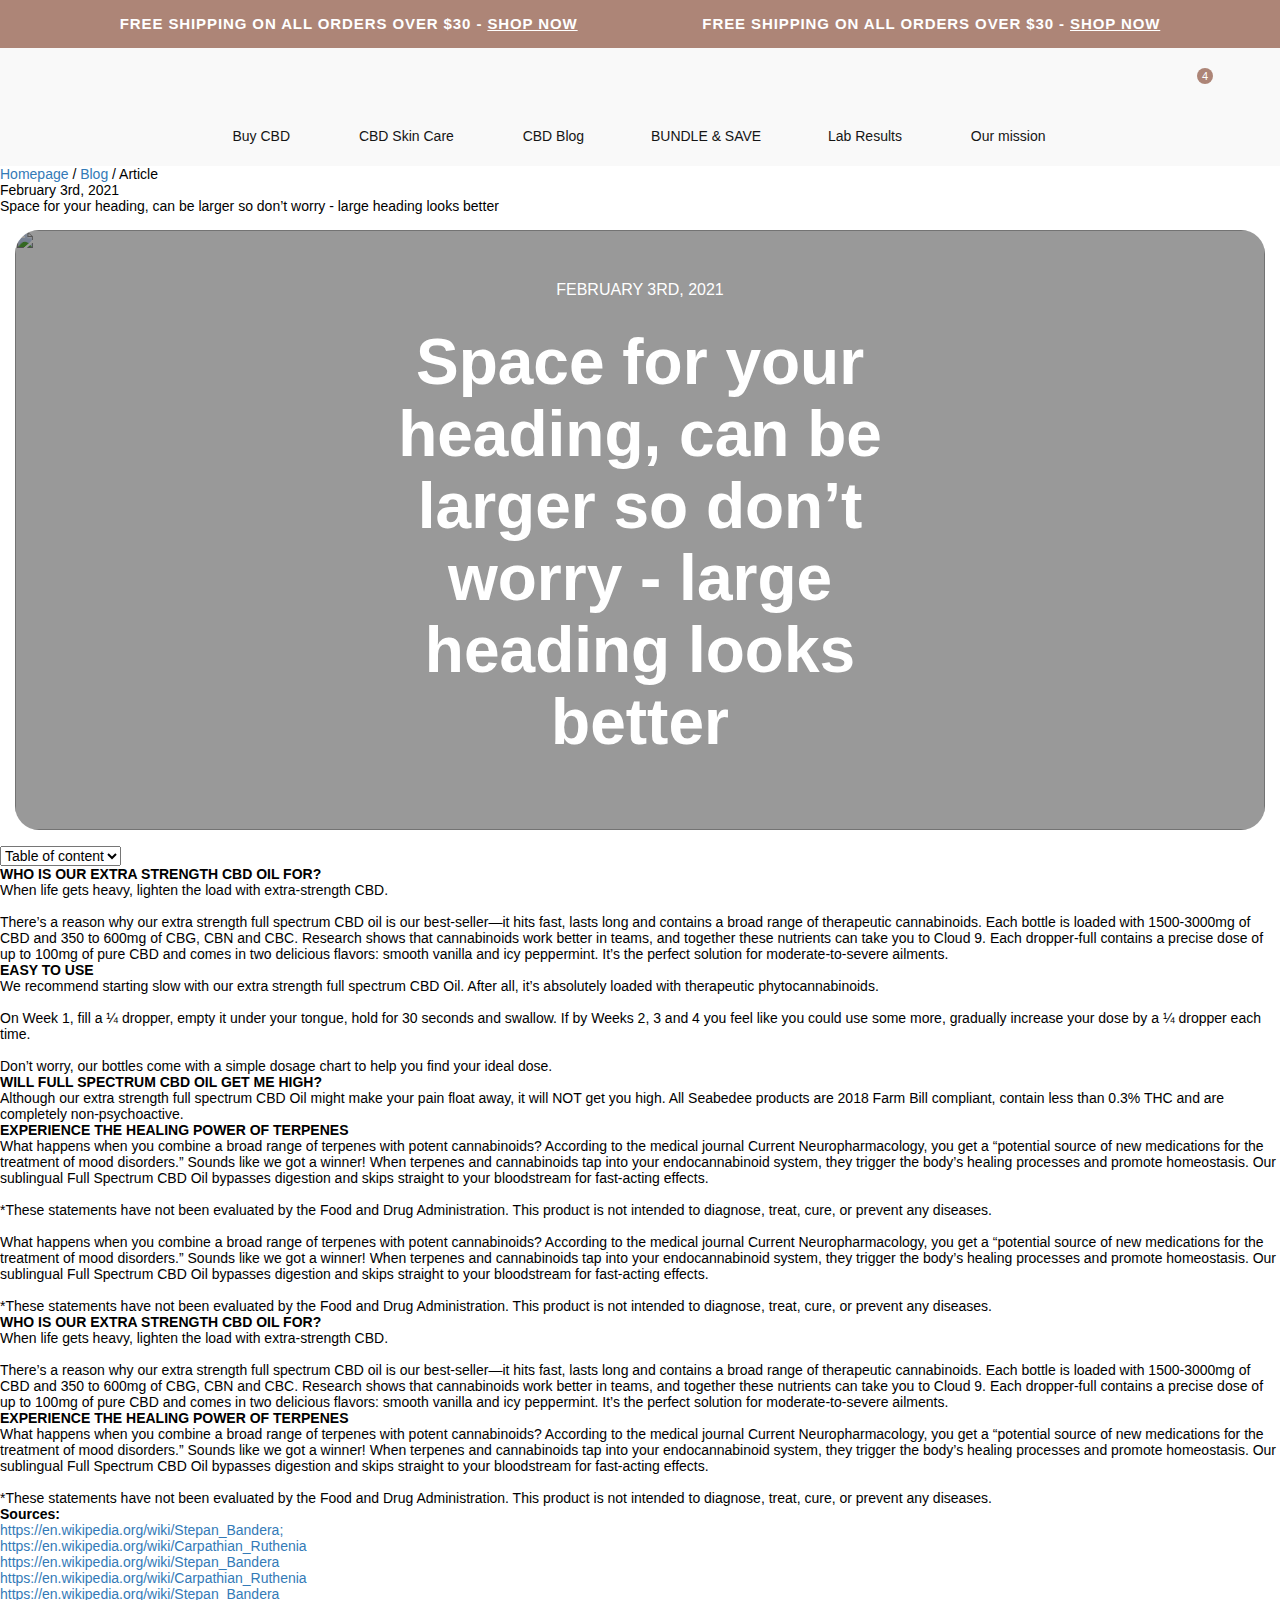
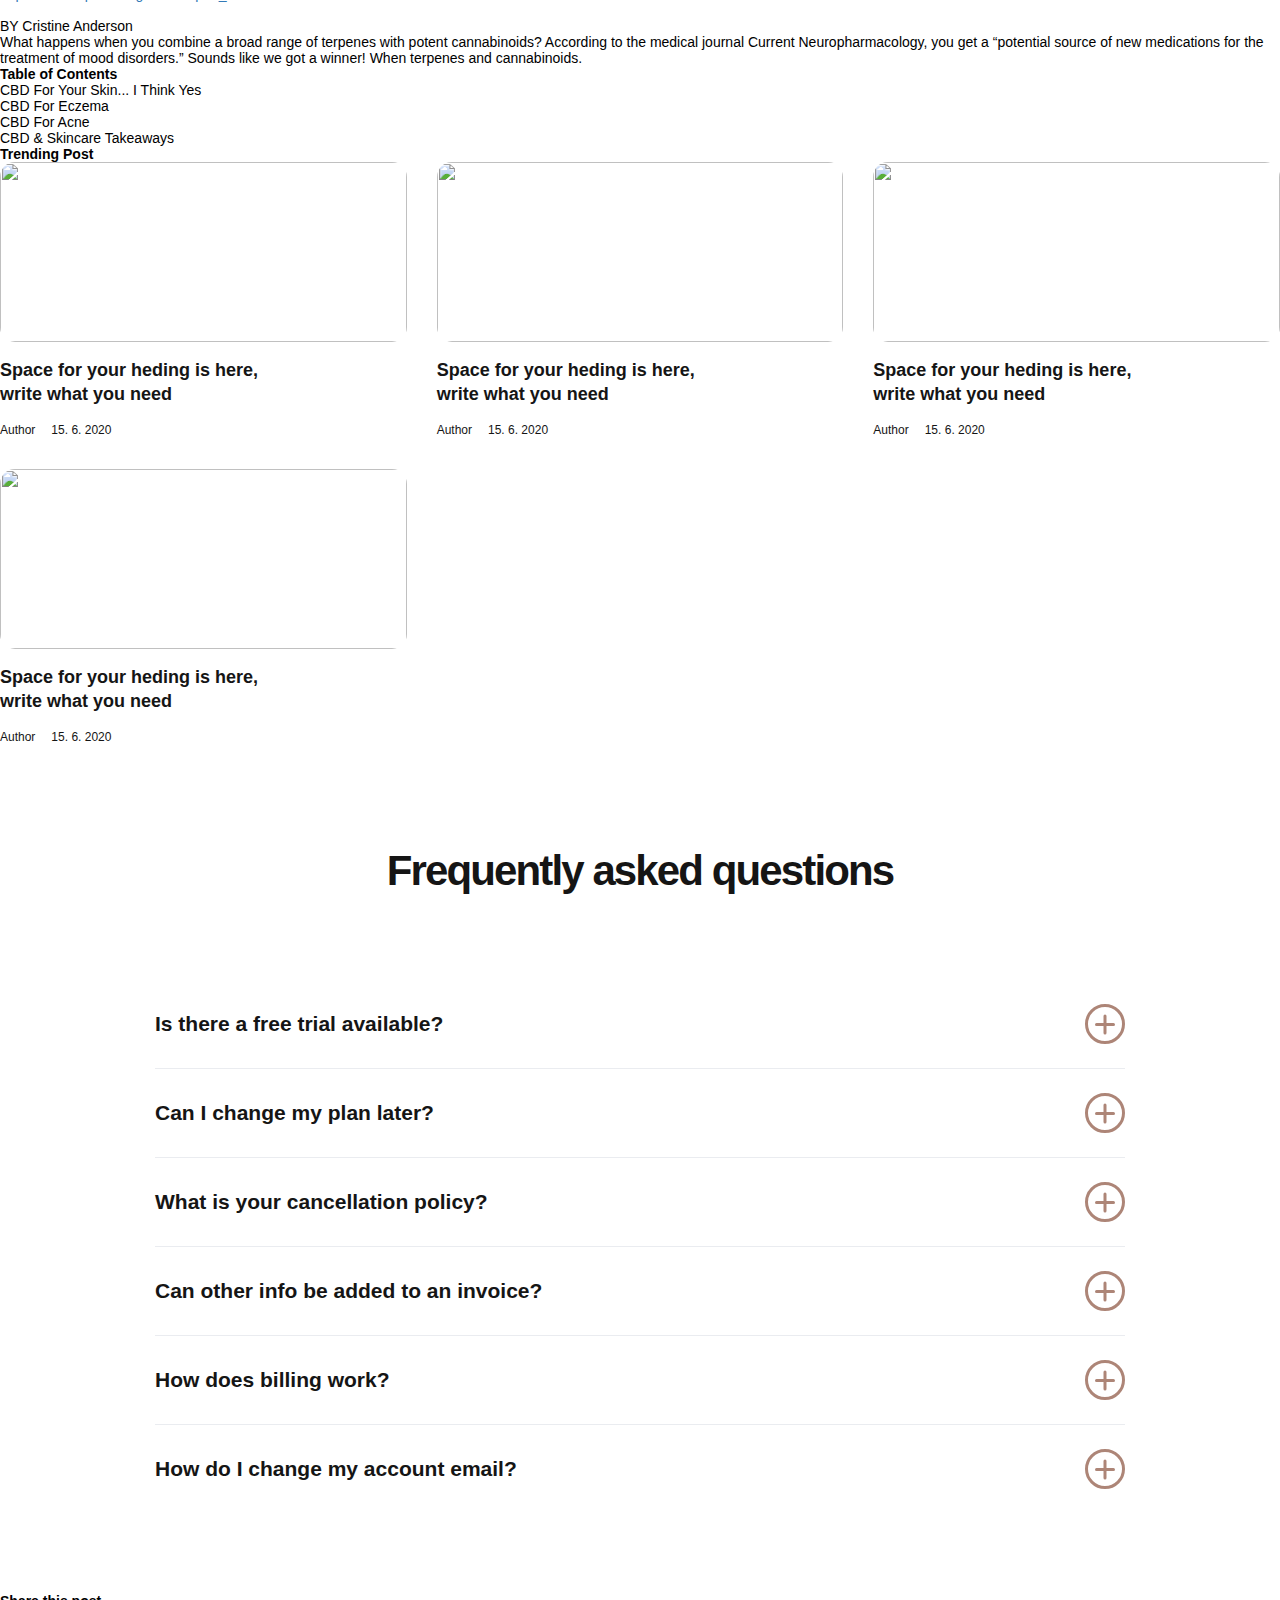
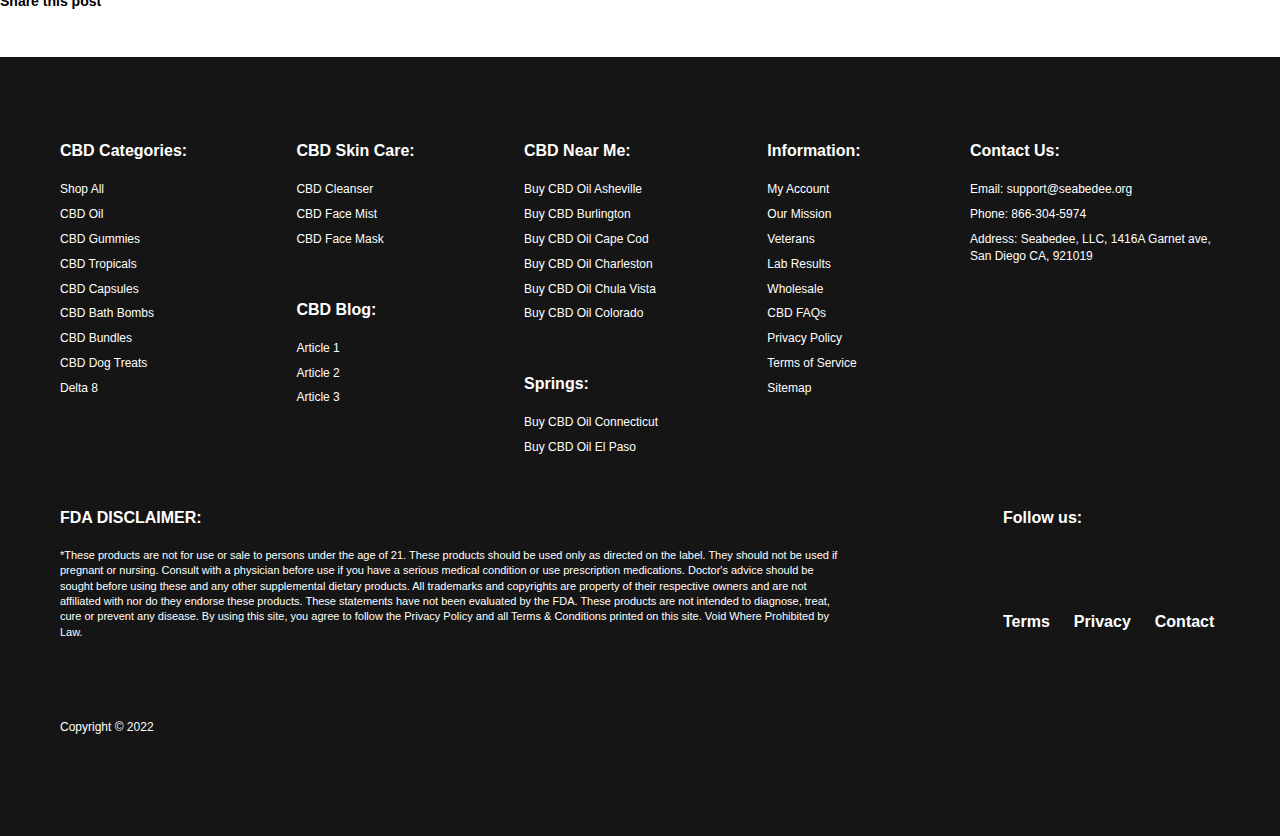
==== blog-inner.html @ caa933a0 "seebeedee" ====
<!DOCTYPE html>
<html lang="en">
  <head>
    <meta charset="utf-8">
    <meta http-equiv="X-UA-Compatible" content="IE=Edge">
    <meta name="viewport" content="width=device-width, initial-scale=1, maximum-scale=1">
    <meta name="format-detection" content="telephone=no">
    <title>Document</title>
    <link rel="stylesheet" href="css/slick.css">
    <link rel="stylesheet" href="css/dropkick.css">
    <link rel="stylesheet" href="fonts/styles.css">
    <link rel="stylesheet" href="https://cdnjs.cloudflare.com/ajax/libs/tiny-slider/2.8.6/tiny-slider.css">
    <link rel="stylesheet" href="css/style.css">
    <link rel="stylesheet" href="css/blog-inner.css">
  </head>
  <body>
    <div class="all">
      <div class="cover"></div>

<div class="popup-bg">
  <div class="popup-wrap">
    <div class="popup">
      <img class="close-popup" src="./img/svg/close-modal.svg" alt="">
      <h2 class="popup-title">Shopping cart</h2>
      <div class="popup-main">
        <div class="popup-main__item">
          <img class="delete-item" src="./img/svg/delete.svg" alt="">
          <div class="item-img"><img src="./img/popup.png" alt=""></div>
          <div class="item-desc">
            <h3>CBD Calming Blend</h3>
            <p>Space for a small product description, which goes here and the second line then goes here and fills ...</p>
            <div class="item-desc__bottom">
              <div class="price">36.99 USD</div>
              <div class="buy-counter">
                <div class="counter-cell cell-addon">
                  <button class="btn btn-desc">-</button>
                </div>
                <div class="counter-cell cell-input">
                  <input type="number" class="counter-value" value="1" min="1" max="99">
                </div>
                <div class="counter-cell cell-addon">
                  <button class="btn btn-inc counter-cell">+</button>
                </div>
              </div>
            </div>
          </div>
        </div>
        <div class="popup-main__item">
          <img class="delete-item" src="./img/svg/delete.svg" alt="">
          <div class="item-img"><img src="./img/popup.png" alt=""></div>
          <div class="item-desc">
            <h3>CBD Calming Blend</h3>
            <p>Space for a small product description, which goes here and the second line then goes here and fills ...</p>
            <div class="item-desc__bottom">
              <div class="price">36.99 USD</div>
              <div class="buy-counter">
                <div class="counter-cell cell-addon">
                  <button class="btn btn-desc">-</button>
                </div>
                <div class="counter-cell cell-input">
                  <input type="number" class="counter-value" value="1" min="1" max="99">
                </div>
                <div class="counter-cell cell-addon">
                  <button class="btn btn-inc counter-cell">+</button>
                </div>
              </div>
            </div>
          </div>
        </div>
        <div class="popup-main__item">
          <img class="delete-item" src="./img/svg/delete.svg" alt="">
          <div class="item-img"><img src="./img/popup.png" alt=""></div>
          <div class="item-desc">
            <h3>CBD Calming Blend</h3>
            <p>Space for a small product description, which goes here and the second line then goes here and fills ...</p>
            <div class="item-desc__bottom">
              <div class="price">36.99 USD</div>
              <div class="buy-counter">
                <div class="counter-cell cell-addon">
                  <button class="btn btn-desc">-</button>
                </div>
                <div class="counter-cell cell-input">
                  <input type="number" class="counter-value" value="1" min="1" max="99">
                </div>
                <div class="counter-cell cell-addon">
                  <button class="btn btn-inc counter-cell">+</button>
                </div>
              </div>
            </div>
          </div>
        </div>
        <div class="popup-main__item popup-item-other">
          <img class="delete-item" src="./img/svg/delete.svg" alt="">
          <div class="item-img"><img src="./img/popup.png" alt=""></div>
          <div class="item-desc">
            <h3>CBD Calming Blend</h3>
            <p>Space for a small product description, which goes here and the second line then goes here and fills ...</p>
            <div class="item-desc__bottom">
              <div class="price">36.99 USD</div>
              <div class="buy-counter">
                <div class="counter-cell cell-addon">
                  <button class="btn btn-desc">-</button>
                </div>
                <div class="counter-cell cell-input">
                  <input type="number" class="counter-value" value="1" min="1" max="99">
                </div>
                <div class="counter-cell cell-addon">
                  <button class="btn btn-inc counter-cell">+</button>
                </div>
              </div>
            </div>
          </div>
        </div>
        <div class="popup-main__sale">30% OFF LIMITED TIME ADD-ONS</div>
        <div class="popup-main__item">
          <img class="delete-item" src="./img/svg/delete.svg" alt="">
          <div class="item-img"><img src="./img/popup.png" alt=""></div>
          <div class="item-desc">
            <h3>CBD Calming Blend</h3>
            <p>Space for a small product description, which goes here and the second line then goes here and fills ...</p>
            <div class="item-desc__bottom">
              <div class="price price-two">
                <span>92.50 USD</span>
                <span>185.00 USD</span>
              </div>
              <div class="buy-counter">
                <div class="counter-cell cell-addon">
                  <button class="btn btn-desc">-</button>
                </div>
                <div class="counter-cell cell-input">
                  <input type="number" class="counter-value" value="1" min="1" max="99">
                </div>
                <div class="counter-cell cell-addon">
                  <button class="btn btn-inc counter-cell">+</button>
                </div>
              </div>
            </div>
          </div>
        </div>
        <div class="popup-main__item">
          <img class="delete-item" src="./img/svg/delete.svg" alt="">
          <div class="item-img"><img src="./img/popup.png" alt=""></div>
          <div class="item-desc">
            <h3>CBD Calming Blend</h3>
            <p>Space for a small product description, which goes here and the second line then goes here and fills ...</p>
            <div class="item-desc__bottom">
              <div class="price price-two">
                <span>92.50 USD</span>
                <span>185.00 USD</span>
              </div>
              <div class="buy-counter">
                <div class="counter-cell cell-addon">
                  <button class="btn btn-desc">-</button>
                </div>
                <div class="counter-cell cell-input">
                  <input type="number" class="counter-value" value="1" min="1" max="99">
                </div>
                <div class="counter-cell cell-addon">
                  <button class="btn btn-inc counter-cell">+</button>
                </div>
              </div>
            </div>
          </div>
        </div>
        <div class="popup-main__item">
          <img class="delete-item" src="./img/svg/delete.svg" alt="">
          <div class="item-img"><img src="./img/popup.png" alt=""></div>
          <div class="item-desc">
            <h3>CBD Calming Blend</h3>
            <p>Space for a small product description, which goes here and the second line then goes here and fills ...</p>
            <div class="item-desc__bottom">
              <div class="price price-two">
                <span>92.50 USD</span>
                <span>185.00 USD</span>
              </div>
              <div class="buy-counter">
                <div class="counter-cell cell-addon">
                  <button class="btn btn-desc">-</button>
                </div>
                <div class="counter-cell cell-input">
                  <input type="number" class="counter-value" value="1" min="1" max="99">
                </div>
                <div class="counter-cell cell-addon">
                  <button class="btn btn-inc counter-cell">+</button>
                </div>
              </div>
            </div>
          </div>
        </div>
      </div>
      <div class="popup-total">
        <span>Subtotal</span>
        <span>73.98 USD</span>
      </div>
      <div class="popup-buttons">
        <div class="popup-buttons__button">Go to Checkout</div>
        <div class="popup-buttons__button">Continue Shopping</div>
      </div>
    </div>
  </div>
</div>
      <!-- top overlay -->
      <div class="topOverlay">
          <div class="wrap topOverlay__wrap">
              <p>FREE SHIPPING ON ALL ORDERS OVER $30 - <a href="javascript://">SHOP NOW</a></p>
              <p>FREE SHIPPING ON ALL ORDERS OVER $30 - <a href="javascript://">SHOP NOW</a></p>
              <p>FREE SHIPPING ON ALL ORDERS OVER $30 - <a href="javascript://">SHOP NOW</a></p>
          </div>
      </div>
      <!-- top overlay end -->

<header class="header">
  <div class="wrap header__wrap">

      <!-- mobile menu toggler -->
      <div class="header__toggler">
          <span class="icon-burger"></span>
      </div>

      <!-- logo -->
      <a href="javascript://" class="logo header__logo">
          <img src="./img/logo.png" alt="">
      </a>

      <!-- search -->
      <div class="searchBlock-wrapper">
        <div class="searchBlock header__searchBlock">
          <div class="searchBlock__dropdown">
              <select name="search-dropdown" id="search-dropdown">
                  <option value="1">All categories</option>
                  <option value="2">opt2</option>
                  <option value="3">opt3</option>
              </select>
          </div>

          <div class="searchBlock__input">
              <input type="text" placeholder="Search Products, categories ...">
              <span class="icon-search"></span>
          </div>
        </div>
      </div>
      

      <div class="header__nav">
          <!-- toggle mobile search -->
          <a href="javascript://" class="header__navItem header__searchToggler">
              <span class="icon-search"></span>
          </a>

          <a href="javascript://" class="header__navItem">
              <span class="icon-user"></span>
          </a>

          <a href="javascript://" class="header__navItem cartToggler header__cartToggler click-modal">
              <span class="icon-basket"></span>
              <span class="cartToggler__label">4</span>
          </a>
      </div>
  </div>
</header>
      <!-- menu -->
      <nav class="mainMenu">

          <div class="mainMenu__nav">
            <!-- toggle mobile search -->
            <a href="javascript://" class="header__navItem header__searchToggler">
                <span class="icon-search"></span>
            </a>

            <a href="javascript://" class="header__navItem">
                <span class="icon-user"></span>
            </a>

            <a href="javascript://" class="header__navItem cartToggler header__cartToggler click-modal">
                <span class="icon-basket"></span>
                <span class="cartToggler__label">4</span>
            </a>
          </div>

          <div class="mainMenu__toggler">
              <span></span>
              <span></span>
          </div>

          <div class="wrap mainMenu__wrap">
              <!-- drop item -->
              <div class="mainMenu__link menuDrop mainMenu__menuDrop">
                  <div class="menuDrop__heading">
                      <p>Buy CBD</p>
                      <span class="icon-chevron"></span>
                  </div>
                  <div class="menuDrop__body">
                      <a href="javascript://" class="mainMenu__subItem">item 1</a>
                      <a href="javascript://" class="mainMenu__subItem">item 2</a>
                      <a href="javascript://" class="mainMenu__subItem">item 3</a>
                  </div>
              </div>

              <!-- drop item -->
              <div class="mainMenu__link menuDrop mainMenu__menuDrop">
                  <div class="menuDrop__heading">
                      <p>CBD Skin Care</p>
                      <span class="icon-chevron"></span>
                  </div>
                  <div class="menuDrop__body">
                      <a href="javascript://" class="mainMenu__subItem">item 1</a>
                      <a href="javascript://" class="mainMenu__subItem">item 2</a>
                      <a href="javascript://" class="mainMenu__subItem">item 3</a>
                  </div>
              </div>

              <!-- item -->
              <a href="javascript://" class="mainMenu__link">CBD Blog</a>

              <!-- item -->
              <a href="javascript://" class="mainMenu__link">BUNDLE & SAVE</a>

              <!-- drop item -->
              <div class="mainMenu__link menuDrop mainMenu__menuDrop">
                  <div class="menuDrop__heading">
                      <p>Lab Results</p>
                      <span class="icon-chevron"></span>
                  </div>
                  <div class="menuDrop__body">
                      <a href="javascript://" class="mainMenu__subItem">item 1</a>
                      <a href="javascript://" class="mainMenu__subItem">item 2</a>
                      <a href="javascript://" class="mainMenu__subItem">item 3</a>
                  </div>
              </div>

              <!-- drop item -->
              <div class="mainMenu__link menuDrop mainMenu__menuDrop">
                  <div class="menuDrop__heading">
                      <p>Our mission</p>
                      <span class="icon-chevron"></span>
                  </div>
                  <div class="menuDrop__body">
                      <a href="javascript://" class="mainMenu__subItem">item 1</a>
                      <a href="javascript://" class="mainMenu__subItem">item 2</a>
                      <a href="javascript://" class="mainMenu__subItem">item 3</a>
                  </div>
              </div>
          </div>
      </nav>
      <!-- menu end -->

      <div class="banner">
        <div class="banner-all">
          <div class="banner-all__link"><a href="#">Homepage</a> <span>/</span> <a href="#">Blog</a> <span>/</span> Article</div>
          <div class="banner-all__main">
            <div class="main-left">
              <div class="main-left__date">February 3rd, 2021</div>
              <p class="main-left__text">Space for your heading, can be larger so don’t worry - large heading looks better</p>
            </div>
            <div class="main-right"><img src="./img/banner-1.png" alt=""></div>
          </div>
          <div class="banner-all__adaptive">
            <div class="wrap mainBanner__wrap">
              <div class="mainBanner__bg">
                  <div class="mainBanner__cover"></div>
                  <img src="./img/banner-1.png" alt="">
              </div>
  
              <div class="mainBanner__content">
                  <span>February 3rd, 2021</span>
                  <h1>Space for your heading, can be larger so don’t worry - large heading looks better</h1>
              </div>
            </div>
          </div>
        </div>
      </div>


      <div class="blogInfo">
        <img src="./img/vectorBg-6.png" alt="">
        <img src="./img/vectorBg-7.png" alt="">
        <img src="./img/vectorBg-2.png" alt="">
        <img src="./img/vectorBg-8.png" alt="">
        <div class="blogInfo-all">
          <div class="blogInfo-all__desc">
            <div class="desc-adaptive">
              <div class="select-css">
                <select class="table-select" name="table">
                  <option>Table of content</option>
                </select>
              </div>
            </div>
            <div class="desc-item">
              <h4>WHO IS OUR EXTRA STRENGTH CBD OIL FOR?</h4>
              <p>When life gets heavy, lighten the load with extra-strength CBD.
                <br><br>
                There’s a reason why our extra strength full spectrum CBD oil is our best-seller—it hits fast, lasts long and contains a broad range of therapeutic cannabinoids. Each bottle is loaded with 1500-3000mg of CBD and 350 to 600mg of CBG, CBN and CBC. Research shows that cannabinoids work better in teams, and together these nutrients can take you to Cloud 9. Each dropper-full contains a precise dose of up to 100mg of pure CBD and comes in two delicious flavors: smooth vanilla and icy peppermint. It’s the perfect solution for moderate-to-severe ailments.</p>
            </div>
            <div class="desc-item">
              <h4>EASY TO USE</h4>
              <p>We recommend starting slow with our extra strength full spectrum CBD Oil. After all, it’s absolutely loaded with therapeutic phytocannabinoids. 
                <br><br>
                On Week 1, fill a  ¼  dropper, empty it under your tongue, hold for 30 seconds and swallow. If by Weeks 2, 3 and 4 you feel like you could use some more, gradually increase your dose by a ¼ dropper each time.
                <br><br>
                Don’t worry, our bottles come with a simple dosage chart to help you find your ideal dose.</p>
            </div>
            <div class="desc-item">
              <h4>WILL FULL SPECTRUM CBD OIL GET ME HIGH?</h4>
              <p>Although our extra strength full spectrum CBD Oil might make your pain float away, it will NOT get you high. All Seabedee products are 2018 Farm Bill compliant, contain less than 0.3% THC and are completely non-psychoactive.</p>
            </div>
            <div class="desc-item">
              <h4>EXPERIENCE THE HEALING POWER OF TERPENES</h4>
              <p>What happens when you combine a broad range of terpenes with potent cannabinoids? According to the medical journal Current Neuropharmacology, you get a “potential source of new medications for the treatment of mood disorders.” Sounds like we got a winner! When terpenes and cannabinoids tap into your endocannabinoid system, they trigger the body’s healing processes and promote homeostasis.  Our sublingual Full Spectrum CBD Oil bypasses digestion and skips straight to your bloodstream for fast-acting effects. 
                <br><br>
                *These statements have not been evaluated by the Food and Drug Administration. This product is not intended to diagnose, treat, cure, or prevent any diseases.
                <br><br>
                What happens when you combine a broad range of terpenes with potent cannabinoids? According to the medical journal Current Neuropharmacology, you get a “potential source of new medications for the treatment of mood disorders.” Sounds like we got a winner! When terpenes and cannabinoids tap into your endocannabinoid system, they trigger the body’s healing processes and promote homeostasis.  Our sublingual Full Spectrum CBD Oil bypasses digestion and skips straight to your bloodstream for fast-acting effects. 
                <br><br>
                *These statements have not been evaluated by the Food and Drug Administration. This product is not intended to diagnose, treat, cure, or prevent any diseases.</p>
            </div>
            <div class="desc-item">
              <h4>WHO IS OUR EXTRA STRENGTH CBD OIL FOR?</h4>
              <p>When life gets heavy, lighten the load with extra-strength CBD.
                <br><br>
                There’s a reason why our extra strength full spectrum CBD oil is our best-seller—it hits fast, lasts long and contains a broad range of therapeutic cannabinoids. Each bottle is loaded with 1500-3000mg of CBD and 350 to 600mg of CBG, CBN and CBC. Research shows that cannabinoids work better in teams, and together these nutrients can take you to Cloud 9. Each dropper-full contains a precise dose of up to 100mg of pure CBD and comes in two delicious flavors: smooth vanilla and icy peppermint. It’s the perfect solution for moderate-to-severe ailments.</p>
            </div>
            <div class="desc-item">
              <h4>EXPERIENCE THE HEALING POWER OF TERPENES</h4>
              <p>What happens when you combine a broad range of terpenes with potent cannabinoids? According to the medical journal Current Neuropharmacology, you get a “potential source of new medications for the treatment of mood disorders.” Sounds like we got a winner! When terpenes and cannabinoids tap into your endocannabinoid system, they trigger the body’s healing processes and promote homeostasis.  Our sublingual Full Spectrum CBD Oil bypasses digestion and skips straight to your bloodstream for fast-acting effects. 
                <br><br>
                *These statements have not been evaluated by the Food and Drug Administration. This product is not intended to diagnose, treat, cure, or prevent any diseases.</p>
            </div>
            <div class="desc-sources">
              <h5>Sources:</h5>
              <ul>
                <li><a href="https://en.wikipedia.org/wiki/Stepan_Bandera">https://en.wikipedia.org/wiki/Stepan_Bandera;</a></li>
                <li><a href="https://en.wikipedia.org/wiki/Carpathian_Ruthenia">https://en.wikipedia.org/wiki/Carpathian_Ruthenia</a></li>
                <li><a href="https://en.wikipedia.org/wiki/Stepan_Bandera">https://en.wikipedia.org/wiki/Stepan_Bandera</a></li>
                <li><a href="https://en.wikipedia.org/wiki/Carpathian_Ruthenia">https://en.wikipedia.org/wiki/Carpathian_Ruthenia</a></li>
                <li><a href="https://en.wikipedia.org/wiki/Stepan_Bandera">https://en.wikipedia.org/wiki/Stepan_Bandera</a></li>
              </ul>
            </div>
            <div class="desc-review">
              <div class="desc-review__author">
                <div class="author-img"><img src="./img/review-1.png" alt=""></div>
                <div class="author-name">
                  <span>BY</span>
                  <span>Cristine Anderson</span>
                </div>
              </div>
              <div class="desc-review__text">
                What happens when you combine a broad range of terpenes with potent cannabinoids? According to the medical journal Current Neuropharmacology, you get a “potential source of new medications for the treatment of mood disorders.” Sounds like we got a winner! When terpenes and cannabinoids.
              </div>
            </div>
          </div>
          <aside class="blogInfo-all__posts">
            <div class="posts-table">
              <h4>Table of Contents</h4>
              <p>CBD For Your Skin... I Think Yes</p>
              <p>CBD For Eczema</p>
              <p>CBD For Acne</p>
              <p>CBD & Skincare Takeaways</p>
            </div>
            <div class="posts-trending">
              <div class="posts-trending__head">
                <h4>Trending Post</h4>
                <a href="javascript://" class="viewAllLink blogBlock__viewAllLink">
                  View all
                  <span class="icon-chevron"></span>
                </a>
              </div>
              <div class="posts-trending__items">
                <div class="blogBlock__row1">
                  <!-- small item -->
                  <div class="blogItemSmall blogBlock__blogItemSmall">
                      <a href="javascript://" class="blogItemSmall__bg">
                          <img src="./img/blog-2.png" alt="">
                          <div class="blogItemSmall__cover"></div>
                      </a>

                      <a href="javascript://" class="blogItemSmall__name">Space for your heding is here, write what you need</a>

                      <div class="blogItemSmall__bottom">
                        <span>Author</span>
                        <span>15. 6. 2020</span>
                      </div>
                  </div>

                  <!-- small item -->
                  <div class="blogItemSmall blogBlock__blogItemSmall">
                      <a href="javascript://" class="blogItemSmall__bg">
                          <img src="./img/blog-3.png" alt="">
                          <div class="blogItemSmall__cover"></div>
                      </a>

                      <a href="javascript://" class="blogItemSmall__name">Space for your heding is here, write what you need</a>

                      <div class="blogItemSmall__bottom">
                        <span>Author</span>
                        <span>15. 6. 2020</span>
                      </div>
                  </div>

                  <!-- small item -->
                  <div class="blogItemSmall blogBlock__blogItemSmall">
                      <a href="javascript://" class="blogItemSmall__bg">
                          <img src="./img/blog-4.png" alt="">
                          <div class="blogItemSmall__cover"></div>
                      </a>

                      <a href="javascript://" class="blogItemSmall__name">Space for your heding is here, write what you need</a>

                      <div class="blogItemSmall__bottom">
                        <span>Author</span>
                        <span>15. 6. 2020</span>
                      </div>
                  </div>

                  <!-- small item -->
                  <div class="blogItemSmall blogBlock__blogItemSmall">
                    <a href="javascript://" class="blogItemSmall__bg">
                        <img src="./img/blog-4.png" alt="">
                        <div class="blogItemSmall__cover"></div>
                    </a>

                    <a href="javascript://" class="blogItemSmall__name">Space for your heding is here, write what you need</a>

                    <div class="blogItemSmall__bottom">
                      <span>Author</span>
                      <span>15. 6. 2020</span>
                    </div>
                  </div>
                </div>
              </div>
            </div>
          </aside>
        </div>
      </div>

      <!-- faq -->
      <div class="faqBlock">
        <div class="wrap faqBlock__wrap">
            <h2>Frequently asked questions</h2>

            <div class="faqBlock__body">
                <!-- item -->
                <div class="faqBlock__item">
                    <div class="faqBlock__heading">
                        <h5>Is there a free trial available?</h5>
                        <div class="faqBlock__plus">
                            <span></span>
                            <span></span>
                        </div>
                    </div>

                    <p>
                        Yes, you can try us for free for 30 days. If you want, we’ll provide you with a free, personalized 30-minute onboarding call to get you up and running as soon as possible.
                    </p>
                </div>

                <!-- item -->
                <div class="faqBlock__item">
                    <div class="faqBlock__heading">
                        <h5>Can I change my plan later?</h5>
                        <div class="faqBlock__plus">
                            <span></span>
                            <span></span>
                        </div>
                    </div>

                    <p>
                        Yes, you can try us for free for 30 days. If you want, we’ll provide you with a free, personalized 30-minute onboarding call to get you up and running as soon as possible.
                    </p>
                </div>

                <!-- item -->
                <div class="faqBlock__item">
                    <div class="faqBlock__heading">
                        <h5>What is your cancellation policy?</h5>
                        <div class="faqBlock__plus">
                            <span></span>
                            <span></span>
                        </div>
                    </div>

                    <p>
                        Yes, you can try us for free for 30 days. If you want, we’ll provide you with a free, personalized 30-minute onboarding call to get you up and running as soon as possible.
                    </p>
                </div>

                <!-- item -->
                <div class="faqBlock__item">
                    <div class="faqBlock__heading">
                        <h5>Can other info be added to an invoice?</h5>
                        <div class="faqBlock__plus">
                            <span></span>
                            <span></span>
                        </div>
                    </div>

                    <p>
                        Yes, you can try us for free for 30 days. If you want, we’ll provide you with a free, personalized 30-minute onboarding call to get you up and running as soon as possible.
                    </p>
                </div>

                <!-- item -->
                <div class="faqBlock__item">
                    <div class="faqBlock__heading">
                        <h5>How does billing work?</h5>
                        <div class="faqBlock__plus">
                            <span></span>
                            <span></span>
                        </div>
                    </div>

                    <p>
                        Yes, you can try us for free for 30 days. If you want, we’ll provide you with a free, personalized 30-minute onboarding call to get you up and running as soon as possible.
                    </p>
                </div>

                <!-- item -->
                <div class="faqBlock__item">
                    <div class="faqBlock__heading">
                        <h5>How do I change my account email?</h5>
                        <div class="faqBlock__plus">
                            <span></span>
                            <span></span>
                        </div>
                    </div>

                    <p>
                        Yes, you can try us for free for 30 days. If you want, we’ll provide you with a free, personalized 30-minute onboarding call to get you up and running as soon as possible.
                    </p>
                </div>
            </div>
        </div>
      </div>
      <!-- faq end -->

      <section class="share">
        <div class="share-all">
          <h3>Share this post</h3>
          <div class="share-all__socials">
            <a href="#">
              <div class="share-item"><img src="./img/svg/share-1.svg" alt=""></div>
            </a>
            <a href="#">
              <div class="share-item"><img src="./img/svg/share-2.svg" alt=""></div>
            </a>
            <a href="#">
              <div class="share-item"><img src="./img/svg/share-3.svg" alt=""></div>
            </a>
          </div>
        </div>
      </section>

<footer class="footer">
  <div class="wrap footer__wrap">
      <div class="footer__top">
          <!-- col -->
          <div class="footer__col">
              <!-- list -->
              <div class="footer__list">
                  <h5>CBD Categories:</h5>
                  <ul>
                      <li><a href="javascript://">Shop All</a></li>
                      <li><a href="javascript://">CBD Oil</a></li>
                      <li><a href="javascript://">CBD Gummies</a></li>
                      <li><a href="javascript://">CBD Tropicals</a></li>
                      <li><a href="javascript://">CBD Capsules</a></li>
                      <li><a href="javascript://">CBD Bath Bombs</a></li>
                      <li><a href="javascript://">CBD Bundles</a></li>
                      <li><a href="javascript://">CBD Dog Treats</a></li>
                      <li><a href="javascript://">Delta 8</a></li>
                  </ul>
              </div>
          </div>

          <!-- col -->
          <div class="footer__col">
              <!-- list -->
              <div class="footer__list">
                  <h5>CBD Skin Care:</h5>
                  <ul>
                      <li><a href="javascript://">CBD Cleanser</a></li>
                      <li><a href="javascript://">CBD Face Mist</a></li>
                      <li><a href="javascript://">CBD Face Mask</a></li>
                  </ul>
              </div>

              <!-- list -->
              <div class="footer__list">
                  <h5>CBD Blog:</h5>
                  <ul>
                      <li><a href="javascript://">Article 1</a></li>
                      <li><a href="javascript://">Article 2</a></li>
                      <li><a href="javascript://">Article 3</a></li>
                  </ul>
              </div>
          </div>

          <!-- col -->
          <div class="footer__col">
              <!-- list -->
              <div class="footer__list">
                  <h5>CBD Near Me:</h5>
                  <ul>
                      <li><a href="javascript://">Buy CBD Oil Asheville</a></li>
                      <li><a href="javascript://">Buy CBD Burlington</a></li>
                      <li><a href="javascript://">Buy CBD Oil Cape Cod</a></li>
                      <li><a href="javascript://">Buy CBD Oil Charleston</a></li>
                      <li><a href="javascript://">Buy CBD Oil Chula Vista</a></li>
                      <li><a href="javascript://">Buy CBD Oil Colorado</a></li>
                  </ul>
              </div>

              <!-- list -->
              <div class="footer__list">
                  <h5>Springs:</h5>
                  <ul>
                      <li><a href="javascript://">Buy CBD Oil Connecticut</a></li>
                      <li><a href="javascript://">Buy CBD Oil El Paso</a></li>
                  </ul>
              </div>
          </div>

          <!-- col -->
          <div class="footer__col">
              <!-- list -->
              <div class="footer__list">
                  <h5>Information:</h5>
                  <ul>
                      <li><a href="javascript://">My Account</a></li>
                      <li><a href="javascript://">Our Mission</a></li>
                      <li><a href="javascript://">Veterans</a></li>
                      <li><a href="javascript://">Lab Results</a></li>
                      <li><a href="javascript://">Wholesale</a></li>
                      <li><a href="javascript://">CBD FAQs</a></li>
                      <li><a href="javascript://">Privacy Policy</a></li>
                      <li><a href="javascript://">Terms of Service</a></li>
                      <li><a href="javascript://">Sitemap</a></li>
                  </ul>
              </div>
          </div>

          <!-- col -->
          <div class="footer__col">
              <!-- list -->
              <div class="footer__list">
                  <h5>Contact Us:</h5>
                  <span>Email: support@seabedee.org</span>
                  <span>Phone: 866-304-5974</span>
                  <span>Address: Seabedee, LLC, 1416A Garnet ave, <br> San Diego CA, 921019</span>

                  <div class="footer__map">
                      <iframe src="https://www.google.com/maps/embed?pb=!1m14!1m12!1m3!1d10986.231369120382!2d30.73202522097638!3d46.497067043052084!2m3!1f0!2f0!3f0!3m2!1i1024!2i768!4f13.1!5e0!3m2!1sru!2sua!4v1663358046954!5m2!1sru!2sua" style="border:0;" allowfullscreen="" loading="lazy" referrerpolicy="no-referrer-when-downgrade"></iframe>
                  </div>
              </div>
          </div>
      </div>

      <div class="footer__bottom">
          <div class="footer__disclaimer">
              <h5>FDA DISCLAIMER:</h5>

              <p>
                  *These products are not for use or sale to persons under the age of 21. These products should be used only as directed on the label. They should not be used if pregnant or nursing. Consult with a physician before use if you have a serious medical condition or use prescription medications. Doctor's advice should be sought before using these and any other supplemental dietary products. All trademarks and copyrights are property of their respective owners and are not affiliated with nor do they endorse these products. These statements have not been evaluated by the FDA. These products are not intended to diagnose, treat, cure or prevent any disease. By using this site, you agree to follow the Privacy Policy and all Terms & Conditions printed on this site. Void Where Prohibited by Law.
              </p>

              <span>Copyright © 2022</span>
          </div>

          <div class="footer__right">
              <div class="footer__socials">
                  <span class="footer__socials-heading">Follow us:</span>

                  <div class="footer__socials-grid">
                      <a href="javascript://"><span class="icon-facebook"></span></a>
                      <a href="javascript://"><span class="icon-twitter"></span></a>
                      <a href="javascript://"><span class="icon-pinterest"></span></a>
                      <a href="javascript://"><span class="icon-instagram"></span></a>
                  </div>
              </div>

              <div class="footer__nav">
                  <a href="javascript://">Terms</a>
                  <a href="javascript://">Privacy</a>
                  <a href="javascript://">Contact</a>
              </div>

              <div class="footer__payments">
                  <span class="icon-visa"></span>
                  <span class="icon-mastercard"></span>
                  <span class="icon-discover"></span>
                  <span class="icon-ae"></span>
              </div>
          </div>
      </div>
  </div>
</footer>    </div>
    <script src="js/jquery-3.6.0.min.js"></script>
    <script src="js/slick.min.js"></script>
    <script src="js/dropkick.js"></script>
    <!-- <script src="https://cdnjs.cloudflare.com/ajax/libs/tiny-slider/2.8.6/min/tiny-slider.js"></script> -->
    <script src="js/main.js"></script>
    <!-- <script src="js/scripts.js"></script> -->
    <script>
      document.addEventListener('DOMContentLoaded', start);
      function start() {
        var btnInc = document.querySelectorAll('.btn-inc');
        var btnDesc = document.querySelectorAll('.btn-desc');
        var counterValue = document.querySelectorAll('.counter-value');
        // attach event listener
        for (let i = 0; i < counterValue.length; i++) {
          btnInc[i].addEventListener('click', function() {
            var value = +counterValue[i].value;
            var max = + counterValue[i].max;
            if (value < max) {
              counterValue[i].value = value + 1;
            }
          });
        }
        for (let i = 0; i < counterValue.length; i++) {
          btnDesc[i].addEventListener('click', function() {
            var value = +counterValue[i].value;
            var min = + counterValue[i].min;
            if (value > min) {
              counterValue[i].value = value - 1;
            }
          });
        }
      }

      //delete
      let deleteItem = document.querySelectorAll(".delete-item");
      let popupItem = document.querySelectorAll(".popup-main__item");

      for (let i = 0; i < deleteItem.length; i++) {
        deleteItem[i].addEventListener("click", function() {
          popupItem[i].style.display = "none";
        });
      }

      //height
      let computedHeight = getComputedStyle(document.querySelector('.all'));
      document.querySelector('.popup-bg').style.height = computedHeight.height;
    </script>
  </body>
</html>
---- css/style.css ----
@import url(https://fonts.googleapis.com/css?family=Poppins:100,100italic,200,200italic,300,300italic,regular,italic,500,500italic,600,600italic,700,700italic,800,800italic,900,900italic);
@font-face {
  font-family: "inter";
  src: url(../../fonts/Inter-Black.ttf);
  font-weight: 800;
  font-style: normal;
}
@font-face {
  font-family: "inter";
  src: url(../../fonts/Inter-Bold.ttf);
  font-weight: 700;
  font-style: normal;
}
@font-face {
  font-family: "inter";
  src: url(../../fonts/Inter-ExtraBold.ttf);
  font-weight: 900;
  font-style: normal;
}
@font-face {
  font-family: "inter";
  src: url(../../fonts/Inter-ExtraLight.ttf);
  font-weight: 200;
  font-style: normal;
}
@font-face {
  font-family: "inter";
  src: url(../../fonts/Inter-Light.ttf);
  font-weight: 300;
  font-style: normal;
}
@font-face {
  font-family: "inter";
  src: url(../../fonts/Inter-Medium.ttf);
  font-weight: 500;
  font-style: normal;
}
@font-face {
  font-family: "inter";
  src: url(../../fonts/Inter-Regular.ttf);
  font-weight: 400;
  font-style: normal;
}
@font-face {
  font-family: "inter";
  src: url(../../fonts/Inter-SemiBold.ttf);
  font-weight: 600;
  font-style: normal;
}
@font-face {
  font-family: "inter";
  src: url(../../fonts/Inter-Thin.ttf);
  font-weight: 100;
  font-style: normal;
}
* {
  -webkit-box-sizing: border-box;
  box-sizing: border-box;
}

*:before,
*:after {
  -webkit-box-sizing: border-box;
  box-sizing: border-box;
}

.container {
  margin-right: auto;
  margin-left: auto;
  padding: 0;
  width: 100%;
  max-width: 1296px;
}
@media (max-width: 576.98px) {
  .container {
    padding: 0 15px;
  }
}
@media (max-width: 767.98px) {
  .container {
    padding: 0 15px;
  }
}
@media (max-width: 1024.98px) {
  .container {
    padding: 0 25px;
  }
}
@media (max-width: 1280.98px) {
  .container {
    padding: 0 40px;
  }
}

.clearfix:before,
.clearfix:after,
.container:before,
.container:after,
.container-fluid:before,
.container-fluid:after,
.row:before,
.row:after {
  display: table;
  content: " ";
}

.clearfix:after,
.container:after,
.container-fluid:after,
.row:after {
  clear: both;
}

a,
button,
input[type=submit],
input[type=button] {
  -webkit-transition: all 0.5s ease;
  transition: all 0.5s ease;
}

a:focus,
button:focus,
input[type=submit]:focus,
input[type=button]:focus {
  outline: none;
}

body {
  background-color: #fff;
  margin: 0;
  padding: 0;
  -webkit-font-smoothing: antialiased;
  font-size: 14px;
  color: #000;
}

html,
body {
  height: 100%;
  font-family: sans-serif;
  -ms-text-size-adjust: 100%;
  -webkit-text-size-adjust: 100%;
}

.all {
  display: -webkit-box;
  display: -ms-flexbox;
  display: flex;
  -webkit-box-orient: vertical;
  -webkit-box-direction: normal;
      -ms-flex-direction: column;
          flex-direction: column;
  min-height: 100%;
}

.xxx {
  -webkit-box-flex: 1;
      -ms-flex: 1 0 auto;
          flex: 1 0 auto;
}

.footer {
  -webkit-box-flex: 0;
      -ms-flex: 0 0 auto;
          flex: 0 0 auto;
}

img {
  max-width: 100%;
  height: auto;
  border: 0;
  vertical-align: middle;
}

input[type=email],
input[type=number],
input[type=password],
input[type=search],
input[type=tel],
input[type=text],
input[type=url],
textarea {
  -webkit-appearance: none;
  -moz-appearance: none;
  appearance: none;
}

.flex {
  display: -webkit-box;
  display: -ms-flexbox;
  display: flex;
  -webkit-box-orient: horizontal;
  -webkit-box-direction: normal;
      -ms-flex-flow: row wrap;
          flex-flow: row wrap;
  width: 100%;
}

.flex > [class*=col-] {
  display: -webkit-inline-box;
  display: -ms-inline-flexbox;
  display: inline-flex;
  -webkit-box-orient: vertical;
  -webkit-box-direction: normal;
      -ms-flex-direction: column;
          flex-direction: column;
}

.row.no-gutters {
  margin-right: 0;
  margin-left: 0;
}

.row.no-gutters [class^=col-],
.row.no-gutters [class*=" col-"] {
  padding-right: 0;
  padding-left: 0;
}

.btn {
  display: inline-block;
  border: 0;
  outline: none;
  border: 0;
  padding: 0;
}

.btn-default {
  border-radius: 3px;
  background-color: #30c468;
  color: #ffffff;
  padding: 10px 15px;
  display: -webkit-inline-box;
  display: -ms-inline-flexbox;
  display: inline-flex;
  -webkit-box-align: center;
      -ms-flex-align: center;
          align-items: center;
  text-align: center;
  -webkit-box-pack: center;
      -ms-flex-pack: center;
          justify-content: center;
  border: 0;
  outline: none;
  border: 0;
  padding: 0;
}

.btn-default:hover,
.btn-default:active,
.btn-default:focus {
  background: #4CAF50;
  color: #fff;
  border: 0;
  outline: none;
}

.body_menu {
  overflow-y: hidden;
}

ul,
li {
  list-style-type: none;
}

ul,
ol {
  padding: 0;
  margin: 0;
}

article,
aside,
details,
figcaption,
figure,
footer,
header,
hgroup,
main,
menu,
nav,
section,
summary {
  display: block;
}

audio,
canvas,
progress,
video {
  display: inline-block;
  vertical-align: baseline;
}

audio:not([controls]) {
  display: none;
  height: 0;
}

[hidden],
template {
  display: none;
}

a {
  background-color: transparent;
  color: #337ab7;
  text-decoration: none;
}

a:hover,
a:focus {
  text-decoration: none;
}

a:active,
a:hover {
  outline: 0;
}

abbr[title] {
  border-bottom: none;
  text-decoration: underline;
  -webkit-text-decoration: underline dotted;
          text-decoration: underline dotted;
}

b,
strong {
  font-weight: bold;
}

dfn {
  font-style: italic;
}

h1 {
  font-size: 2em;
  margin: 0;
}

h2, h3, h4, h5, h6 {
  font-size: 100%;
  margin: 0;
}

mark {
  background: #ff0;
  color: #000;
}

small {
  font-size: 80%;
}

sub,
sup {
  font-size: 75%;
  line-height: 0;
  position: relative;
  vertical-align: baseline;
}

sup {
  top: -0.5em;
}

sub {
  bottom: -0.25em;
}

.img-circle {
  border-radius: 50%;
}

svg:not(:root) {
  overflow: hidden;
}

figure {
  margin: 1em 40px;
}

hr {
  -webkit-box-sizing: content-box;
  box-sizing: content-box;
  height: 0;
}

pre {
  overflow: auto;
}

code,
kbd,
pre,
samp {
  font-family: monospace, monospace;
  font-size: 1em;
}

button,
input,
optgroup,
select,
textarea {
  color: inherit;
  font: inherit;
  margin: 0;
}

input,
button,
select,
textarea {
  font-family: inherit;
  font-size: inherit;
  line-height: inherit;
}

button {
  overflow: visible;
}

button,
select {
  text-transform: none;
}

button,
html input[type=button],
input[type=reset],
input[type=submit] {
  -webkit-appearance: button;
  cursor: pointer;
}

button[disabled],
html input[disabled] {
  cursor: default;
}

button::-moz-focus-inner,
input::-moz-focus-inner {
  border: 0;
  padding: 0;
}

input {
  line-height: normal;
  border: 0;
  outline: none;
}

input[type=checkbox],
input[type=radio] {
  -webkit-box-sizing: border-box;
  box-sizing: border-box;
  padding: 0;
}

input[type=number]::-webkit-inner-spin-button,
input[type=number]::-webkit-outer-spin-button {
  height: auto;
}

input[type=search] {
  -webkit-appearance: textfield;
  -webkit-box-sizing: content-box;
  box-sizing: content-box;
}

input[type=search]::-webkit-search-cancel-button,
input[type=search]::-webkit-search-decoration {
  -webkit-appearance: none;
}

fieldset {
  border: 1px solid #c0c0c0;
  margin: 0 2px;
  padding: 0.35em 0.625em 0.75em;
}

legend {
  border: 0;
  padding: 0;
}

textarea {
  overflow: auto;
}

optgroup {
  font-weight: bold;
}

table {
  border-collapse: collapse;
  border-spacing: 0;
}

p {
  margin: 0;
}

td,
th {
  padding: 0;
}

hr {
  margin-top: 20px;
  margin-bottom: 20px;
  width: 100%;
  border: 0;
  border-top: 1px solid #eeeeee;
}

/* Slider */
html,
body {
  font-family: "inter", sans-serif;
  -webkit-box-sizing: border-box;
          box-sizing: border-box;
}

/* Chrome, Safari, Edge, Opera */
input::-webkit-outer-spin-button,
input::-webkit-inner-spin-button {
  -webkit-appearance: none;
  margin: 0;
}

/* Firefox */
input[type=number] {
  -moz-appearance: textfield;
}

.popup-bg {
  position: absolute;
  top: 0;
  left: 0;
  width: 100%;
  height: 100%;
  background: rgba(0, 0, 0, 0.4);
  display: none;
  z-index: 9999;
}
@media (max-width: 1199px) {
  .popup-bg {
    padding: 0 15px;
  }
}
@media (max-width: 767.98px) {
  .popup-bg {
    padding: 0;
  }
}
.popup-bg .popup-wrap {
  max-width: 1170px;
  margin: 0 auto;
  height: 100%;
  position: relative;
}
.popup-bg .popup-wrap .popup {
  position: absolute;
  background: #ffffff;
  -webkit-box-shadow: 0px 2px 32px rgba(0, 0, 0, 0.15);
          box-shadow: 0px 2px 32px rgba(0, 0, 0, 0.15);
  border-radius: 8px;
  width: 469px;
  padding: 24px 0 32px;
  right: 0;
  top: 115px;
}
@media (max-width: 767.98px) {
  .popup-bg .popup-wrap .popup {
    top: 48px;
  }
}
@media (max-width: 480px) {
  .popup-bg .popup-wrap .popup {
    top: 27px;
  }
}
.popup-bg .popup-wrap .popup .close-popup {
  position: absolute;
  top: 28px;
  right: 16px;
  cursor: pointer;
  width: 24px;
  height: 24px;
}
.popup-bg .popup-wrap .popup-title {
  font-family: "Poppins", sans-serif;
  font-weight: 600;
  font-size: 21px;
  line-height: 32px;
  color: #151515;
  margin-bottom: 32px;
  padding: 0 16px;
}
.popup-bg .popup-wrap .popup-main {
  display: -webkit-box;
  display: -ms-flexbox;
  display: flex;
  -webkit-box-orient: vertical;
  -webkit-box-direction: normal;
      -ms-flex-direction: column;
          flex-direction: column;
}
.popup-bg .popup-wrap .popup-main__item {
  display: -webkit-box;
  display: -ms-flexbox;
  display: flex;
  -webkit-box-align: center;
      -ms-flex-align: center;
          align-items: center;
  position: relative;
  padding-bottom: 35px;
  border-bottom: 1px solid #E0E0E0;
  margin: 0 16px 24px 16px;
}
.popup-bg .popup-wrap .popup-main__item > img {
  position: absolute;
  right: 0;
  top: 0;
  cursor: pointer;
}
.popup-bg .popup-wrap .popup-main__item .item-desc {
  display: -webkit-box;
  display: -ms-flexbox;
  display: flex;
  -webkit-box-orient: vertical;
  -webkit-box-direction: normal;
      -ms-flex-direction: column;
          flex-direction: column;
  margin-left: 16px;
  max-width: 321px;
}
.popup-bg .popup-wrap .popup-main__item .item-desc h3 {
  font-family: "Poppins", sans-serif;
  font-weight: 600;
  font-size: 16px;
  line-height: 28px;
  letter-spacing: -0.2px;
  color: #151515;
  margin-bottom: 8px;
}
.popup-bg .popup-wrap .popup-main__item .item-desc p {
  font-weight: 400;
  font-size: 12px;
  line-height: 140%;
  color: #575757;
  margin-bottom: 16px;
}
.popup-bg .popup-wrap .popup-main__item .item-desc__bottom {
  display: -webkit-box;
  display: -ms-flexbox;
  display: flex;
  -webkit-box-align: center;
      -ms-flex-align: center;
          align-items: center;
  -webkit-box-pack: justify;
      -ms-flex-pack: justify;
          justify-content: space-between;
}
.popup-bg .popup-wrap .popup-main__item .item-desc__bottom .price {
  font-weight: 700;
  font-size: 16px;
  line-height: 19px;
  color: #151515;
}
.popup-bg .popup-wrap .popup-main__item .item-desc__bottom .price-two {
  display: -webkit-box;
  display: -ms-flexbox;
  display: flex;
  -webkit-box-align: center;
      -ms-flex-align: center;
          align-items: center;
}
.popup-bg .popup-wrap .popup-main__item .item-desc__bottom .price-two span {
  font-weight: 700;
  font-size: 16px;
  line-height: 19px;
  color: #38803E;
}
.popup-bg .popup-wrap .popup-main__item .item-desc__bottom .price-two span:last-child {
  font-weight: 700;
  font-size: 12px;
  line-height: 15px;
  -webkit-text-decoration-line: line-through;
          text-decoration-line: line-through;
  color: #909090;
  margin-left: 8px;
}
@media (max-width: 767.98px) {
  .popup-bg .popup-wrap .popup-main__item .item-desc__bottom .price-two {
    -webkit-box-orient: vertical;
    -webkit-box-direction: normal;
        -ms-flex-direction: column;
            flex-direction: column;
  }
  .popup-bg .popup-wrap .popup-main__item .item-desc__bottom .price-two span {
    font-size: 14px;
    line-height: 20px;
  }
  .popup-bg .popup-wrap .popup-main__item .item-desc__bottom .price-two span:last-child {
    font-size: 11px;
    line-height: 20px;
    margin-left: 0;
  }
}
.popup-bg .popup-wrap .popup-main__item .item-desc__bottom .buy-counter {
  display: -webkit-box;
  display: -ms-flexbox;
  display: flex;
  -webkit-box-align: center;
      -ms-flex-align: center;
          align-items: center;
  max-width: 112px;
  border: 1px solid #F3F3F3;
  border-radius: 12px;
}
.popup-bg .popup-wrap .popup-main__item .item-desc__bottom .counter-cell {
  display: -webkit-box;
  display: -ms-flexbox;
  display: flex;
}
.popup-bg .popup-wrap .popup-main__item .item-desc__bottom .cell-addon {
  width: auto;
}
.popup-bg .popup-wrap .popup-main__item .item-desc__bottom .cell-input {
  width: 100%;
}
.popup-bg .popup-wrap .popup-main__item .item-desc__bottom .btn {
  font-size: 21px;
  width: 36px;
  height: 36px;
  display: -webkit-box;
  display: -ms-flexbox;
  display: flex;
  -webkit-box-align: center;
      -ms-flex-align: center;
          align-items: center;
  -webkit-box-pack: center;
      -ms-flex-pack: center;
          justify-content: center;
  background: #FFFFFF;
  -webkit-box-shadow: 0px 1px 3px rgba(0, 0, 0, 0.12);
          box-shadow: 0px 1px 3px rgba(0, 0, 0, 0.12);
  border-radius: 8px;
  color: #AD8577;
  border: 0;
  cursor: pointer;
}
.popup-bg .popup-wrap .popup-main__item .item-desc__bottom .counter-value {
  width: 100%;
  padding: 2px 0;
  height: 100%;
  font-weight: 600;
  font-size: 21px;
  line-height: 32px;
  text-align: center;
  color: #151515;
}
.popup-bg .popup-wrap .popup-main .popup-item-other {
  border-bottom: 0;
  padding-bottom: 0;
  margin-bottom: 0;
}
.popup-bg .popup-wrap .popup-main__sale {
  width: 100%;
  background: #AD8577;
  padding: 6px 0;
  font-family: "Poppins";
  font-weight: 600;
  font-size: 14px;
  line-height: 28px;
  letter-spacing: -0.2px;
  color: #FFFFFF;
  text-align: center;
  margin-bottom: 35px;
  margin-top: 40px;
}
.popup-bg .popup-wrap .popup-total {
  display: -webkit-box;
  display: -ms-flexbox;
  display: flex;
  -webkit-box-orient: vertical;
  -webkit-box-direction: normal;
      -ms-flex-direction: column;
          flex-direction: column;
  -webkit-box-align: end;
      -ms-flex-align: end;
          align-items: flex-end;
  padding-bottom: 32px;
  padding-right: 16px;
  padding-left: 16px;
  margin-bottom: 32px;
  border-bottom: 1px solid #E0E0E0;
}
.popup-bg .popup-wrap .popup-total span {
  font-family: "Poppins", sans-serif;
  font-weight: 500;
  font-size: 14px;
  line-height: 20px;
  color: #151515;
}
.popup-bg .popup-wrap .popup-total span:last-child {
  font-size: 21px;
  line-height: 32px;
  margin-top: 8px;
}
.popup-bg .popup-wrap .popup-buttons {
  display: -webkit-box;
  display: -ms-flexbox;
  display: flex;
  -webkit-box-orient: vertical;
  -webkit-box-direction: normal;
      -ms-flex-direction: column;
          flex-direction: column;
  -webkit-box-align: center;
      -ms-flex-align: center;
          align-items: center;
  padding-left: 16px;
  padding-right: 16px;
}
.popup-bg .popup-wrap .popup-buttons__button {
  padding: 15.5px 131px;
  border-radius: 36px;
  cursor: pointer;
  font-weight: 600;
  font-size: 14px;
  line-height: 17px;
  width: -webkit-fit-content;
  width: -moz-fit-content;
  width: fit-content;
}
.popup-bg .popup-wrap .popup-buttons__button:first-child {
  color: #fff;
  background: #AD8577;
  margin-bottom: 16px;
}
.popup-bg .popup-wrap .popup-buttons__button:last-child {
  color: #AD8577;
  background: #fff;
  padding: 15.5px 18.5px;
}
@media (max-width: 767.98px) {
  .popup-bg .popup-wrap .popup {
    width: 100%;
    border-radius: 0;
  }
  .popup-bg .popup-wrap .popup-main__item {
    padding-bottom: 20px;
    margin: 0 16px 20px 16px;
  }
  .popup-bg .popup-wrap .popup-main__item .item-desc {
    margin-left: 8px;
    width: 217px;
    max-width: 100%;
    -webkit-box-flex: 1;
        -ms-flex: 1;
            flex: 1;
  }
  .popup-bg .popup-wrap .popup-main__item .item-desc h3 {
    font-size: 14px;
    margin-bottom: 4px;
  }
  .popup-bg .popup-wrap .popup-main__item .item-desc__bottom .price {
    font-size: 14px;
    line-height: 20px;
  }
  .popup-bg .popup-wrap .popup-main__item .item-desc__bottom .buy-counter {
    max-width: 93px;
    border-radius: 4px;
  }
  .popup-bg .popup-wrap .popup-main__item .item-desc__bottom .btn {
    width: 30px;
    height: 30px;
    border-radius: 4px;
  }
  .popup-bg .popup-wrap .popup-main__item .item-desc__bottom .counter-value {
    font-size: 12px;
    line-height: 23px;
  }
  .popup-bg .popup-wrap .popup-total {
    margin-top: 12px;
  }
  .popup-bg .popup-wrap .popup-total span {
    font-size: 12px;
  }
  .popup-bg .popup-wrap .popup-total span:last-child {
    font-size: 18px;
    line-height: 24px;
    margin-top: 4px;
  }
  .popup-bg .popup-wrap .popup-buttons__button {
    padding: 15.5px 91px;
  }
}

.wrap {
  max-width: 1200px;
  width: 100%;
  margin: 0px auto;
  padding-left: 15px;
  padding-right: 15px;
}

.cover {
  position: fixed;
  height: 100vh;
  width: 100vw;
  background: rgba(0, 0, 0, 0.4);
  z-index: 2;
  -webkit-transition: 0.3s;
  transition: 0.3s;
  visibility: hidden;
  opacity: 0;
}
.cover--visible {
  visibility: visible;
  opacity: 1;
}

.button {
  border-radius: 100px;
  width: 100%;
  height: 55px;
  display: -ms-grid;
  display: grid;
  place-items: center;
  text-decoration: none;
  font-style: normal;
  font-weight: 700;
  font-size: 16px;
  line-height: 120%;
  background: #AD8577;
  color: #fff;
}

h1 {
  font-style: normal;
  font-weight: 700;
  font-size: 64px;
  line-height: 72px;
}

h2 {
  font-style: normal;
  font-weight: 600;
  font-size: 42px;
  line-height: 140%;
  letter-spacing: -0.045em;
  color: #151515;
}

.topOverlay {
  background: #AD8577;
}
.topOverlay__wrap {
  padding-top: 15px;
  padding-bottom: 15px;
  display: -webkit-box;
  display: -ms-flexbox;
  display: flex;
  -webkit-box-pack: justify;
      -ms-flex-pack: justify;
          justify-content: space-between;
  max-width: 1605px;
}
.topOverlay p {
  color: #fff;
  font-weight: 700;
  font-size: 15px;
  line-height: 18px;
  letter-spacing: 0.06em;
  white-space: nowrap;
}
.topOverlay p:nth-child(2) {
  margin: 0px 20px;
}
.topOverlay p a {
  color: #fff;
  text-decoration: underline;
}

.searchBlock-wrapper {
  display: none;
  margin-left: 20px;
}

.header {
  background: #F9F9F9;
}
.header__wrap {
  padding-top: 24px;
  padding-bottom: 24px;
  display: -webkit-box;
  display: -ms-flexbox;
  display: flex;
  -webkit-box-align: center;
      -ms-flex-align: center;
          align-items: center;
  -webkit-box-pack: justify;
      -ms-flex-pack: justify;
          justify-content: space-between;
}
.header__logo {
  max-width: 145px;
  -ms-grid-column-align: start;
      justify-self: start;
}
.header__searchBlock {
  -ms-grid-column-align: center;
      justify-self: center;
  max-width: 500px;
  margin-right: 20px;
  margin-left: 0px;
}
.header__nav {
  display: -webkit-box;
  display: -ms-flexbox;
  display: flex;
  width: 152px;
  -webkit-box-pack: justify;
      -ms-flex-pack: justify;
          justify-content: space-between;
}
.header__navItem {
  text-decoration: none;
  color: #000;
  max-width: 24px;
  width: 100%;
}
.header__navItem span:first-child {
  font-size: 24px;
}
.header__navItem:last-child {
  margin-right: 0;
}
.header__toggler {
  display: none;
}
.header__searchToggler {
  display: block;
}

.cartToggler {
  position: relative;
}
.cartToggler__label {
  position: absolute;
  font-size: 11px;
  display: block;
  width: 16px;
  height: 16px;
  border-radius: 50%;
  background: #AD8577;
  display: -webkit-box;
  display: -ms-flexbox;
  display: flex;
  -webkit-box-align: center;
      -ms-flex-align: center;
          align-items: center;
  -webkit-box-pack: center;
      -ms-flex-pack: center;
          justify-content: center;
  color: #fff;
  bottom: 0;
  left: 0;
  -webkit-transform: translate(-4px, 4px);
          transform: translate(-4px, 4px);
}

.logo {
  width: 100%;
}
.logo img {
  width: 100%;
  margin-bottom: -2px;
}

.searchBlock {
  display: -webkit-box;
  display: -ms-flexbox;
  display: flex;
  -webkit-box-align: center;
      -ms-flex-align: center;
          align-items: center;
  border: 1px solid #D1D1D1;
  border-radius: 12px;
  padding: 10px 15px;
  background: #fff;
  width: 100%;
}
.searchBlock__dropdown {
  padding-right: 24px;
  border-right: 1px solid #D1D1D1;
}
.searchBlock__dropdown .dk-select {
  max-width: 130px;
  width: 130px;
}
.searchBlock__dropdown .dk-select-options {
  border-color: #D1D1D1;
}
.searchBlock__dropdown .dk-option-highlight {
  background: #F9F9F9;
  color: #000;
}
.searchBlock__dropdown .dk-option-selected {
  background: #F9F9F9;
  color: #000;
}
.searchBlock__dropdown .dk-selected {
  border-radius: 0;
  border: none;
  font-weight: 600;
  padding: 0;
  font-size: 15px;
}
.searchBlock__dropdown .dk-selected:before {
  border: none;
  top: 0;
  margin: 0;
  font-family: "icomoon" !important;
  color: #AD8577;
  content: "\e901";
}
.searchBlock__dropdown .dk-selected:after {
  top: 0;
  height: 100%;
  display: none;
}
.searchBlock__input {
  position: relative;
  height: 100%;
  width: 100%;
  padding-left: 14px;
}
.searchBlock__input input {
  border: none;
  padding-left: 10px;
  font-weight: 400;
  font-size: 14px;
  line-height: 17px;
  width: 100%;
  padding-right: 20px;
}
.searchBlock__input input::-webkit-input-placeholder {
  /* Chrome, Firefox, Opera, Safari 10.1+ */
  color: #A9A9A9;
  opacity: 1;
  /* Firefox */
}
.searchBlock__input input::-moz-placeholder {
  /* Chrome, Firefox, Opera, Safari 10.1+ */
  color: #A9A9A9;
  opacity: 1;
  /* Firefox */
}
.searchBlock__input input:-ms-input-placeholder {
  /* Chrome, Firefox, Opera, Safari 10.1+ */
  color: #A9A9A9;
  opacity: 1;
  /* Firefox */
}
.searchBlock__input input::-ms-input-placeholder {
  /* Chrome, Firefox, Opera, Safari 10.1+ */
  color: #A9A9A9;
  opacity: 1;
  /* Firefox */
}
.searchBlock__input input::placeholder {
  /* Chrome, Firefox, Opera, Safari 10.1+ */
  color: #A9A9A9;
  opacity: 1;
  /* Firefox */
}
.searchBlock__input input:-ms-input-placeholder {
  /* Internet Explorer 10-11 */
  color: #A9A9A9;
}
.searchBlock__input input::-ms-input-placeholder {
  /* Microsoft Edge */
  color: #A9A9A9;
}
.searchBlock__input span {
  position: absolute;
  right: 0;
  top: 50%;
  -webkit-transform: translateY(-50%);
          transform: translateY(-50%);
  font-size: 16px;
}

.mainMenu {
  background: #F9F9F9;
}
.mainMenu__nav {
  display: none;
}
.mainMenu__wrap {
  display: -webkit-box;
  display: -ms-flexbox;
  display: flex;
  -webkit-box-pack: justify;
      -ms-flex-pack: justify;
          justify-content: space-between;
  padding-top: 16px;
  padding-bottom: 22px;
  max-width: 865px;
}
.mainMenu__link {
  margin: 0px 10px;
  color: #151515;
  font-weight: 500;
  text-decoration: none;
  font-size: 14px;
  white-space: nowrap;
}
.mainMenu__subItem {
  text-decoration: none;
  color: #151515;
  font-weight: 400;
  padding: 10px;
}
.mainMenu__subItem:hover {
  background: #f9f9f9;
}
.mainMenu__toggler {
  display: none;
}

.menuDrop {
  position: relative;
}
.menuDrop__body {
  display: -webkit-box;
  display: -ms-flexbox;
  display: flex;
  -webkit-box-orient: vertical;
  -webkit-box-direction: normal;
      -ms-flex-direction: column;
          flex-direction: column;
  position: absolute;
  bottom: 0;
  left: 0;
  -webkit-transform: translateY(calc(100% + 5px));
          transform: translateY(calc(100% + 5px));
  background: #fff;
  width: calc(100% + 20px);
  margin: 0px -10px;
  padding-bottom: 10px;
  -webkit-box-shadow: 0px 4px 8px 0px rgba(34, 60, 80, 0.2);
  box-shadow: 0px 4px 8px 0px rgba(34, 60, 80, 0.2);
  border-bottom-right-radius: 10px;
  border-bottom-left-radius: 10px;
  visibility: hidden;
  opacity: 0;
  -webkit-transition: 0.3s;
  transition: 0.3s;
  z-index: 2;
}
.menuDrop__heading {
  display: -webkit-box;
  display: -ms-flexbox;
  display: flex;
  -webkit-box-align: center;
      -ms-flex-align: center;
          align-items: center;
  cursor: pointer;
  margin-bottom: -5px;
  padding-bottom: 5px;
}
.menuDrop__heading span {
  color: #AD8577;
  margin-left: 2px;
}
.menuDrop:hover .menuDrop__body {
  visibility: visible;
  opacity: 1;
}

.mainBanner {
  position: relative;
  background: #F9F9F9;
}
.mainBanner > img {
  position: absolute;
  right: 0px;
  bottom: 0px;
  -webkit-transform: translateY(40%);
          transform: translateY(40%);
}
.mainBanner__wrap {
  max-width: 1620px;
  position: relative;
  height: 600px;
}
.mainBanner__bg {
  position: relative;
  overflow: hidden;
  border-radius: 24px;
  height: 100%;
  position: absolute;
  top: 0;
  right: 15px;
  left: 15px;
  z-index: 1;
}
.mainBanner__bg img {
  width: 100%;
  height: 100%;
  -o-object-fit: cover;
     object-fit: cover;
  -o-object-position: center;
     object-position: center;
}
.mainBanner__content {
  display: -webkit-box;
  display: -ms-flexbox;
  display: flex;
  -webkit-box-orient: vertical;
  -webkit-box-direction: normal;
      -ms-flex-direction: column;
          flex-direction: column;
  -webkit-box-pack: center;
      -ms-flex-pack: center;
          justify-content: center;
  -webkit-box-align: center;
      -ms-flex-align: center;
          align-items: center;
  padding-right: 15px;
  padding-left: 15px;
  height: 100%;
  color: #fff;
  max-width: 516px;
  margin: 0px auto;
  position: relative;
  z-index: 2;
}
@media (max-width: 767.98px) {
  .mainBanner__content {
    padding: 0;
  }
}
.mainBanner__content span {
  text-align: left;
  font-style: normal;
  font-weight: 500;
  font-size: 16px;
  line-height: 24px;
  text-transform: uppercase;
}
.mainBanner__content h1 {
  text-align: center;
  margin: 24px 0;
}
.mainBanner__content p {
  font-style: normal;
  font-weight: 400;
  font-size: 16px;
  line-height: 140%;
  text-align: center;
  letter-spacing: -0.01em;
  margin-bottom: 36px;
}
.mainBanner__button {
  max-width: 165px;
}
.mainBanner__cover {
  position: absolute;
  background: rgba(0, 0, 0, 0.4);
  height: 100%;
  width: 100%;
}

.partners {
  background: #F9F9F9;
}
.partners__wrap {
  display: -ms-grid;
  display: grid;
  -ms-grid-columns: (minmax(100px, 1fr))[6];
  grid-template-columns: repeat(6, minmax(100px, 1fr));
  padding: 54px 60px 56px 60px;
}
.partners__wrap::after {
  content: "";
}
.partners__item {
  height: 100px;
  display: -webkit-box;
  display: -ms-flexbox;
  display: flex;
  -webkit-box-pack: center;
      -ms-flex-pack: center;
          justify-content: center;
  -webkit-box-align: center;
      -ms-flex-align: center;
          align-items: center;
  border-right: 1px solid #E4E4E4;
}
.partners__item:first-child {
  border-left: none;
}
.partners__item:last-child {
  border-right: none;
}
@media (max-width: 767.98px) {
  .partners__item {
    height: 24px;
    width: 33%;
    border-right: 0;
    margin-bottom: 20px;
  }
  .partners__item:nth-child(4), .partners__item:nth-child(5), .partners__item:nth-child(6) {
    margin-bottom: 0;
  }
  .partners__item img {
    max-width: 64px;
  }
}
@media (max-width: 576.98px) {
  .partners__item {
    height: 24px;
    width: 50%;
    border-right: 0;
    margin-bottom: 15px;
  }
  .partners__item:nth-child(5), .partners__item:nth-child(6) {
    margin-bottom: 0;
  }
  .partners__item img {
    max-width: 64px;
  }
}

.bestSlider {
  overflow: hidden;
}
.bestSlider__wrap {
  padding-top: 100px;
  padding-bottom: 50px;
  border-bottom: 1px solid #E0E0E0;
}
.bestSlider__body {
  display: -webkit-box;
  display: -ms-flexbox;
  display: flex;
  -webkit-box-align: center;
      -ms-flex-align: center;
          align-items: center;
}
.bestSlider__body .slick-track {
  padding-top: 45px;
  padding-bottom: 45px;
}
.bestSlider__body .slick-list {
  padding-right: 30px;
  padding-left: 30px;
}
.bestSlider__itemCard {
  margin: 0px 15px;
}

.headRow {
  display: -webkit-box;
  display: -ms-flexbox;
  display: flex;
  -webkit-box-align: center;
      -ms-flex-align: center;
          align-items: center;
  -webkit-box-pack: justify;
      -ms-flex-pack: justify;
          justify-content: space-between;
}

.viewAllLink {
  display: -webkit-box;
  display: -ms-flexbox;
  display: flex;
  -webkit-box-align: center;
      -ms-flex-align: center;
          align-items: center;
  text-decoration: none;
  color: #151515;
  font-style: normal;
  font-weight: 600;
  font-size: 16px;
  line-height: 120%;
  letter-spacing: -0.03em;
}
.viewAllLink span {
  -webkit-transform: rotate(-90deg);
          transform: rotate(-90deg);
  margin-left: 6px;
}

.itemCard {
  background: #FFFFFF;
  border: 1px solid #F3F3F3;
  -webkit-box-shadow: 0px 1px 14px 8px rgba(184, 184, 184, 0.12);
          box-shadow: 0px 1px 14px 8px rgba(184, 184, 184, 0.12);
  border-radius: 16px;
  padding: 16px;
  display: -webkit-box;
  display: -ms-flexbox;
  display: flex;
  -webkit-box-orient: vertical;
  -webkit-box-direction: normal;
      -ms-flex-direction: column;
          flex-direction: column;
  color: #151515;
  max-width: 400px;
}
@media (min-width: 1200px) and (max-width: 1430px) {
  .itemCard {
    -webkit-box-shadow: 0px 5px 20px -10px rgba(184, 184, 184, 0.12);
            box-shadow: 0px 5px 20px -10px rgba(184, 184, 184, 0.12);
  }
}
@media (max-width: 767.98px) {
  .itemCard {
    max-width: 100%;
  }
}
.itemCard__img {
  display: -webkit-box;
  display: -ms-flexbox;
  display: flex;
  -webkit-box-pack: center;
      -ms-flex-pack: center;
          justify-content: center;
  margin-bottom: 36px;
}
.itemCard__button {
  width: 88px;
  height: 40px;
  font-size: 12px;
}
.itemCard__bottom {
  display: -webkit-box;
  display: -ms-flexbox;
  display: flex;
  -webkit-box-align: center;
      -ms-flex-align: center;
          align-items: center;
  -webkit-box-pack: justify;
      -ms-flex-pack: justify;
          justify-content: space-between;
}
.itemCard__price {
  font-style: normal;
  font-weight: 700;
  font-size: 16px;
  line-height: 19px;
}
.itemCard__heading {
  font-style: normal;
  font-weight: 600;
  font-size: 18px;
  line-height: 24px;
  text-decoration: none;
  color: #151515;
  margin-bottom: 8px;
  display: block;
}
.itemCard__desc {
  font-style: normal;
  font-weight: 400;
  font-size: 12px;
  line-height: 140%;
  margin-bottom: 12px;
  color: #575757;
  overflow: hidden;
  text-overflow: ellipsis;
  display: -moz-box;
  display: -webkit-box;
  -webkit-line-clamp: 2;
  -webkit-box-orient: vertical;
  line-clamp: 3;
}
.itemCard__rating {
  display: -webkit-box;
  display: -ms-flexbox;
  display: flex;
  -webkit-box-align: center;
      -ms-flex-align: center;
          align-items: center;
  margin-bottom: 9px;
}
.itemCard__rating span {
  font-weight: 400;
  font-size: 12px;
  line-height: 140%;
  color: #909090;
  margin-left: 8px;
}

.stars span {
  font-size: 20px;
  color: #EBEBEB;
  margin: 0;
}
.stars__rated {
  color: #FFC226 !important;
}

.sliderArrow {
  display: -webkit-box;
  display: -ms-flexbox;
  display: flex;
  -webkit-box-pack: center;
      -ms-flex-pack: center;
          justify-content: center;
  -webkit-box-align: center;
      -ms-flex-align: center;
          align-items: center;
  width: 69px;
  height: 69px;
  min-width: 69px;
  background: #fff;
  -webkit-box-shadow: 0px 8px 48px 16px rgba(184, 184, 184, 0.28);
          box-shadow: 0px 8px 48px 16px rgba(184, 184, 184, 0.28);
  border-radius: 50%;
  text-decoration: none;
  color: #151515;
  position: relative;
  z-index: 2;
}
.sliderArrow span {
  font-size: 18px;
}
.sliderArrow--prev {
  margin-left: -100px;
}
.sliderArrow--prev span {
  -webkit-transform: rotate(180deg);
          transform: rotate(180deg);
}
.sliderArrow--next {
  margin-right: -100px;
}

.centerBanner {
  position: relative;
}
.centerBanner > img {
  position: absolute;
  left: -20px;
}
.centerBanner__wrap {
  padding-top: 60px;
  padding-bottom: 60px;
  border-bottom: 1px solid #E0E0E0;
}
.centerBanner__body {
  display: -webkit-box;
  display: -ms-flexbox;
  display: flex;
  -webkit-box-align: center;
      -ms-flex-align: center;
          align-items: center;
  -webkit-box-pack: justify;
      -ms-flex-pack: justify;
          justify-content: space-between;
  padding-top: 92px;
  padding-bottom: 90px;
  padding-right: 100px;
  padding-left: 100px;
  background: url(../img/centerBanner-bg.png);
  border-radius: 24px;
}
.centerBanner__text {
  margin-right: auto;
  max-width: 540px;
  margin-right: 30px;
}
.centerBanner__text h2 {
  margin-bottom: 16px;
}
.centerBanner__text p {
  font-style: normal;
  font-weight: 400;
  font-size: 16px;
  line-height: 150%;
  color: #575757;
}
.centerBanner__button {
  max-width: 220px;
}

.advBlock__wrap {
  padding-top: 80px;
  padding-bottom: 80px;
  border-bottom: 1px solid #E0E0E0;
}
.advBlock__grid {
  display: -ms-grid;
  display: grid;
  -ms-grid-columns: 1fr 48px 1fr 48px 1fr;
  grid-template-columns: repeat(3, 1fr);
  grid-column-gap: 48px;
  grid-row-gap: 55px;
}
.advBlock__item {
  display: -webkit-box;
  display: -ms-flexbox;
  display: flex;
  -webkit-box-orient: vertical;
  -webkit-box-direction: normal;
      -ms-flex-direction: column;
          flex-direction: column;
  text-align: center;
  -webkit-box-align: center;
      -ms-flex-align: center;
          align-items: center;
}
.advBlock__item h5 {
  margin: 24px 0;
  color: #151515;
  font-weight: 600;
  font-size: 18px;
  line-height: 24px;
}
.advBlock__item p {
  font-weight: 400;
  font-size: 14px;
  line-height: 150%;
  text-align: center;
  color: #787878;
}
.advBlock h2 {
  text-align: center;
  margin-bottom: 40px;
}
.advBlock__readMore {
  display: none;
}

.revSlider__wrap {
  padding-top: 80px;
  padding-bottom: 80px;
  border-bottom: 1px solid #E0E0E0;
}
.revSlider h2 {
  margin-bottom: 70px;
  text-align: center;
}
.revSlider__topLabel {
  font-style: normal;
  font-weight: 600;
  font-size: 16px;
  line-height: 28px;
  color: #AD8577;
  text-align: center;
  margin: 0px auto;
  margin-bottom: 24px;
  display: block;
}
.revSlider__reviewItem {
  margin-right: 15px;
  margin-left: 15px;
}
.revSlider__body {
  display: -webkit-box;
  display: -ms-flexbox;
  display: flex;
  -webkit-box-align: center;
      -ms-flex-align: center;
          align-items: center;
}
.revSlider__body .slick-list {
  margin-right: 50px;
  margin-left: 50px;
}
@media (max-width: 1200px) {
  .revSlider__arrows {
    display: -webkit-box;
    display: -ms-flexbox;
    display: flex;
    -webkit-box-align: center;
        -ms-flex-align: center;
            align-items: center;
    -webkit-box-pack: end;
        -ms-flex-pack: end;
            justify-content: flex-end;
    margin-top: 20px;
    padding: 0px 15px;
  }
}

.reviewItem {
  display: -webkit-box !important;
  display: -ms-flexbox !important;
  display: flex !important;
  color: #151515;
}
.reviewItem__img {
  border-radius: 15px;
  overflow: hidden;
  max-width: 220px;
  width: 100%;
  margin-right: 35px;
  height: 240px;
}
.reviewItem__img img {
  width: 100%;
  height: 100%;
  -o-object-fit: cover;
     object-fit: cover;
}
.reviewItem__content {
  padding-top: 15px;
  padding-bottom: 15px;
  display: -webkit-box;
  display: -ms-flexbox;
  display: flex;
  -webkit-box-orient: vertical;
  -webkit-box-direction: normal;
      -ms-flex-direction: column;
          flex-direction: column;
}
.reviewItem__content p {
  font-weight: 400;
  font-size: 16px;
  line-height: 140%;
  margin-bottom: auto;
}
.reviewItem__stars {
  margin-bottom: 30px;
}
.reviewItem__name {
  display: -webkit-box;
  display: -ms-flexbox;
  display: flex;
  -webkit-box-align: center;
      -ms-flex-align: center;
          align-items: center;
}
.reviewItem__name h5 {
  font-weight: 600;
  font-size: 16px;
  line-height: 28px;
}
.reviewItem__name span {
  margin-left: 10px;
  font-weight: 500;
  font-size: 16px;
  line-height: 24px;
}

.catBlock {
  position: relative;
  overflow: hidden;
}
.catBlock > img {
  position: absolute;
  top: 0;
  right: -50px;
  z-index: -1;
}
.catBlock__wrap {
  padding-top: 80px;
  padding-bottom: 80px;
}
.catBlock__viewAllLink {
  display: none;
}
.catBlock__headRow {
  margin-bottom: 50px;
}
.catBlock__grid {
  display: -ms-grid;
  display: grid;
  -ms-grid-columns: 1fr 80px 1fr 80px 1fr;
  grid-template-columns: repeat(3, 1fr);
  grid-column-gap: 80px;
  grid-row-gap: 50px;
}
.catBlock__img {
  border-radius: 12px;
  overflow: hidden;
  width: 100%;
  height: 270px;
  margin-bottom: 16px;
}
.catBlock__img img {
  width: 100%;
  height: 100%;
  -o-object-fit: cover;
     object-fit: cover;
}
.catBlock__item {
  display: -webkit-box;
  display: -ms-flexbox;
  display: flex;
  -webkit-box-orient: vertical;
  -webkit-box-direction: normal;
      -ms-flex-direction: column;
          flex-direction: column;
}
.catBlock__item h5 {
  font-size: 18px;
  line-height: 24px;
  color: #151515;
  margin-bottom: 8px;
}
.catBlock__item p {
  font-weight: 400;
  font-size: 12px;
  line-height: 140%;
  color: #575757;
}

.articleBlock {
  position: relative;
  background-color: #f9f9f9;
}
.articleBlock > img {
  position: absolute;
  left: 0;
  top: 0;
}
.articleBlock__wrap {
  padding-top: 80px;
  padding-bottom: 60px;
}
.articleBlock__wrap section:not(:last-child) {
  padding-bottom: 80px;
}
.articleBlock__text {
  display: -webkit-box;
  display: -ms-flexbox;
  display: flex;
  -webkit-box-orient: vertical;
  -webkit-box-direction: normal;
      -ms-flex-direction: column;
          flex-direction: column;
}
.articleBlock__text h2 {
  margin-bottom: 35px;
}
.articleBlock__text p {
  font-style: normal;
  font-weight: 400;
  font-size: 16px;
  line-height: 140%;
  color: #575757;
  max-width: 568px;
  margin-bottom: 55px;
}
.articleBlock__text-img .articleBlock__img:nth-child(2) {
  display: none;
}
.articleBlock__img {
  overflow: hidden;
  border-radius: 15px;
}
.articleBlock__img img {
  -o-object-fit: cover;
     object-fit: cover;
  height: 100%;
  width: 100%;
}
.articleBlock__section1 {
  display: -ms-grid;
  display: grid;
  grid-gap: 30px;
  -ms-grid-columns: 1fr 30px 370px;
  grid-template-columns: 1fr 370px;
}
.articleBlock__section1-img {
  max-height: 520px;
}
.articleBlock__section2 {
  display: -ms-grid;
  display: grid;
  grid-gap: 30px;
  -ms-grid-columns: 370px 30px 1fr;
  grid-template-columns: 370px 1fr;
}
.articleBlock__section2-img {
  max-height: 520px;
  margin-top: 75px;
}
.articleBlock__section2 .articleBlock__text h2 {
  margin-left: 133px;
}
.articleBlock__section2 .articleBlock__text p {
  margin-bottom: 42px;
  margin-left: 133px;
}
@media (max-width: 950px) {
  .articleBlock__section2 .articleBlock__text h2 {
    margin-left: 0;
  }
  .articleBlock__section2 .articleBlock__text p {
    margin-bottom: 42px;
    margin-left: 0;
  }
}
@media (max-width: 767.98px) {
  .articleBlock__section2 .articleBlock__text h2 {
    margin-left: 0;
  }
  .articleBlock__section2 .articleBlock__text p {
    margin-bottom: 20px;
    margin-left: 0;
  }
}
.articleBlock__section3 {
  display: -ms-grid;
  display: grid;
  grid-gap: 30px;
  -ms-grid-columns: 1fr 30px 470px;
  grid-template-columns: 1fr 470px;
  margin-top: 35px;
}
.articleBlock__section3-img {
  max-height: 795px;
  height: 100%;
  margin-top: 0;
}
.articleBlock__section3 .articleBlock__text-img {
  margin-top: auto;
}

.blogBlock {
  position: relative;
  background-color: #f9f9f9;
}
.blogBlock > img {
  position: absolute;
  top: 0;
  left: -20px;
  -webkit-transform: translateY(-40%);
          transform: translateY(-40%);
}
.blogBlock__wrap {
  padding-top: 60px;
  padding-bottom: 60px;
  border-top: 1px solid #E0E0E0;
}
@media (max-width: 767.98px) {
  .blogBlock__wrap {
    padding-top: 0;
    border-top: 0;
  }
  .blogBlock__wrap .blogBlock__headRow {
    border-top: 1px solid #E0E0E0;
    padding-top: 40px;
    -webkit-box-pack: justify;
        -ms-flex-pack: justify;
            justify-content: space-between;
  }
}
.blogBlock__headRow {
  margin-bottom: 50px;
}
.blogBlock__row1 {
  display: -ms-grid;
  display: grid;
  -ms-grid-columns: 1fr 30px 1fr 30px 1fr;
  grid-template-columns: repeat(3, 1fr);
  grid-gap: 30px;
  padding-bottom: 36px;
}
.blogBlock__row2 {
  display: -ms-grid;
  display: grid;
  -ms-grid-columns: 1fr 30px 1fr;
  grid-template-columns: repeat(2, 1fr);
  grid-gap: 30px;
}
.blogBlock__row2 .blogItemBig-hide {
  display: none;
}
.blogBlock__viewAllLink {
  display: none;
}

.blogItemSmall {
  display: -webkit-box;
  display: -ms-flexbox;
  display: flex;
  -webkit-box-orient: vertical;
  -webkit-box-direction: normal;
      -ms-flex-direction: column;
          flex-direction: column;
  color: #151515;
}
.blogItemSmall__bg {
  overflow: hidden;
  height: 180px;
  margin-bottom: 16px;
  border-radius: 15px;
}
.blogItemSmall__bg img {
  width: 100%;
  height: 100%;
  -o-object-fit: cover;
     object-fit: cover;
}
.blogItemSmall__tag {
  margin-bottom: 8px;
  font-weight: 600;
  font-size: 12px;
  line-height: 20px;
  color: #AD8577;
  padding: 0px 8px;
  background: #F1F1F1;
  border-radius: 12px;
  width: -webkit-min-content;
  width: -moz-min-content;
  width: min-content;
  white-space: nowrap;
}
.blogItemSmall__name {
  font-style: normal;
  font-weight: 600;
  font-size: 18px;
  line-height: 24px;
  margin-bottom: 16px;
  text-decoration: none;
  color: #151515;
  max-width: 270px;
}
.blogItemSmall__cover {
  display: none;
}
.blogItemSmall__bottom {
  display: -webkit-box;
  display: -ms-flexbox;
  display: flex;
  -webkit-box-align: center;
      -ms-flex-align: center;
          align-items: center;
}
.blogItemSmall__bottom span {
  font-weight: 400;
  font-size: 12px;
  line-height: 140%;
  color: #151515;
}
.blogItemSmall__bottom span:last-child {
  margin-left: 16px;
}

.blogItemBig {
  position: relative;
}
.blogItemBig__bg {
  overflow: hidden;
  height: 400px;
  border-radius: 12px;
  position: relative;
}
.blogItemBig__bg img {
  width: 100%;
  height: 100%;
  -o-object-fit: cover;
     object-fit: cover;
}
.blogItemBig__content {
  position: absolute;
  top: 0;
  right: 0;
  left: 0;
  height: 100%;
  padding: 24px;
  display: -webkit-box;
  display: -ms-flexbox;
  display: flex;
  -webkit-box-orient: vertical;
  -webkit-box-direction: normal;
      -ms-flex-direction: column;
          flex-direction: column;
}
.blogItemBig__tag {
  display: block;
  margin-bottom: auto;
  font-weight: 600;
  font-size: 16px;
  line-height: 28px;
  color: #AD8577;
  padding: 0px 16px;
  background: #F1F1F1;
  border-radius: 12px;
  width: -webkit-min-content;
  width: -moz-min-content;
  width: min-content;
  white-space: nowrap;
}
.blogItemBig__cover {
  background: -webkit-gradient(linear, left bottom, left top, from(#000000), to(rgba(0, 0, 0, 0)));
  background: linear-gradient(0deg, #000000 0%, rgba(0, 0, 0, 0) 100%);
  position: absolute;
  bottom: 0;
  right: 0;
  left: 0;
  height: 50%;
}
.blogItemBig__name {
  text-decoration: none;
  font-style: normal;
  font-weight: 600;
  font-size: 21px;
  line-height: 32px;
  color: #FFFFFF;
  margin-bottom: 8px;
  max-width: 380px;
}
.blogItemBig__bottom {
  display: -webkit-box;
  display: -ms-flexbox;
  display: flex;
  -webkit-box-align: center;
      -ms-flex-align: center;
          align-items: center;
}
.blogItemBig__bottom span {
  color: #fff;
  font-weight: 400;
  font-size: 12px;
  line-height: 140%;
}
.blogItemBig__bottom span:last-child {
  margin-left: 16px;
}
.blogItemBig__avatar {
  width: 32px;
  height: 32px;
  border-radius: 50%;
  margin-right: 8px;
  background: #F9F9F9;
  overflow: hidden;
}
.blogItemBig__avatar img {
  width: 100%;
  height: 100%;
  -o-object-fit: cover;
     object-fit: cover;
}

.faqBlock__wrap {
  padding: 60px 115px 80px;
}
.faqBlock h2 {
  margin-bottom: 80px;
  text-align: center;
}
.faqBlock__item {
  border-bottom: 1px solid #EAECF0;
  padding-bottom: 24px;
  padding-top: 24px;
}
.faqBlock__item:last-child {
  border-bottom: none;
}
.faqBlock__item p {
  font-weight: 400;
  font-size: 16px;
  line-height: 140%;
  color: #575757;
  display: none;
  padding-top: 24px;
}
.faqBlock__heading {
  font-style: normal;
  font-weight: 600;
  font-size: 21px;
  line-height: 32px;
  color: #151515;
  cursor: pointer;
  display: -webkit-box;
  display: -ms-flexbox;
  display: flex;
  -webkit-box-align: center;
      -ms-flex-align: center;
          align-items: center;
  -webkit-box-pack: justify;
      -ms-flex-pack: justify;
          justify-content: space-between;
}
.faqBlock__plus {
  height: 40px;
  width: 40px;
  display: -webkit-box;
  display: -ms-flexbox;
  display: flex;
  -webkit-box-pack: center;
      -ms-flex-pack: center;
          justify-content: center;
  -webkit-box-align: center;
      -ms-flex-align: center;
          align-items: center;
  min-width: 40px;
  border-radius: 50%;
  border: 3px solid #AD8577;
  position: relative;
}
.faqBlock__plus span {
  width: 20px;
  height: 3px;
  border-radius: 2px;
  background: #ad8577;
  position: absolute;
  -webkit-transition: 0.3s;
  transition: 0.3s;
}
.faqBlock__plus span:last-child {
  -webkit-transform: rotate(90deg);
          transform: rotate(90deg);
}
.faqBlock__plus--minus span:last-child {
  -webkit-transform: rotate(0deg);
          transform: rotate(0deg);
}

.instaBlock {
  position: relative;
  overflow: hidden;
}
.instaBlock > img {
  position: absolute;
  top: 0;
  right: -20px;
}
.instaBlock__wrap {
  padding-top: 80px;
  padding-bottom: 80px;
}
.instaBlock__topLabel {
  font-style: normal;
  font-weight: 600;
  font-size: 16px;
  line-height: 28px;
  color: #AD8577;
  text-align: center;
  margin: 0px auto;
  margin-bottom: 24px;
  display: block;
}
.instaBlock h2 {
  text-align: center;
  margin-bottom: 50px;
}
.instaBlock__button {
  max-width: 232px;
  margin: 0px auto;
  margin-bottom: 50px;
}
.instaBlock__grid {
  display: -ms-grid;
  display: grid;
  -ms-grid-columns: 1fr 30px 1fr 30px 1fr;
  grid-template-columns: repeat(3, 1fr);
  grid-gap: 30px;
}
.instaBlock__grid .instaBlock__img:not(:last-child) {
  margin-bottom: 24px;
}
.instaBlock__img {
  overflow: hidden;
  border-radius: 20px;
  display: block;
}
.instaBlock__img img {
  width: 100%;
  height: 100%;
  -o-object-fit: cover;
     object-fit: cover;
}
.instaBlock__img-small {
  height: 274px;
}
.instaBlock__img-big {
  height: 400px;
}
.instaBlock__img-hide {
  display: none;
}

.footer {
  background: #151515;
  color: #fff;
  z-index: 1;
}
.footer__wrap {
  max-width: 1620px;
  padding: 80px 60px 100px;
}
.footer__top {
  display: -webkit-box;
  display: -ms-flexbox;
  display: flex;
  -webkit-box-pack: justify;
      -ms-flex-pack: justify;
          justify-content: space-between;
  -ms-flex-wrap: wrap;
      flex-wrap: wrap;
}
.footer__col {
  max-width: -webkit-min-content;
  max-width: -moz-min-content;
  max-width: min-content;
}
.footer__col:not(:last-child) {
  margin-right: 25px;
}
.footer__map {
  width: 250px;
  height: 85px;
  margin-top: 16px;
}
.footer__map iframe {
  width: 100%;
  height: 100%;
}
.footer__list {
  margin-bottom: 48px;
}
.footer__list h5 {
  font-weight: 600;
  font-size: 16px;
  line-height: 28px;
  margin-bottom: 16px;
  white-space: nowrap;
}
.footer__list li {
  font-size: 12px;
  line-height: 140%;
  margin-bottom: 8px;
}
.footer__list li a {
  text-decoration: none;
  color: inherit;
  white-space: nowrap;
}
.footer__list span {
  display: block;
  font-weight: 400;
  font-size: 12px;
  line-height: 140%;
  margin-bottom: 8px;
}
.footer__bottom {
  display: -ms-grid;
  display: grid;
  -ms-grid-columns: 1fr 165px 217px;
  grid-template-columns: 1fr 217px;
  grid-gap: 165px;
}
.footer__disclaimer h5 {
  margin-bottom: 16px;
  font-weight: 600;
  font-size: 16px;
  line-height: 28px;
}
.footer__disclaimer p {
  font-weight: 400;
  font-size: 11px;
  line-height: 140%;
  margin-bottom: 78px;
}
.footer__disclaimer span {
  font-weight: 400;
  font-size: 12px;
  line-height: 140%;
}
.footer__right {
  display: -webkit-box;
  display: -ms-flexbox;
  display: flex;
  -webkit-box-orient: vertical;
  -webkit-box-direction: normal;
      -ms-flex-direction: column;
          flex-direction: column;
}
.footer__socials {
  margin-bottom: 60px;
}
.footer__socials-heading {
  margin-bottom: 16px;
  font-weight: 600;
  font-size: 16px;
  line-height: 28px;
  margin-bottom: 16px;
  display: block;
}
.footer__socials-grid {
  display: -webkit-box;
  display: -ms-flexbox;
  display: flex;
}
.footer__socials-grid a {
  text-decoration: none;
  color: #fff;
  margin-right: 16px;
}
.footer__socials-grid a span {
  font-size: 24px;
}
.footer__nav {
  display: -webkit-box;
  display: -ms-flexbox;
  display: flex;
  -webkit-box-align: center;
      -ms-flex-align: center;
          align-items: center;
  margin-bottom: 16px;
}
.footer__nav a {
  text-decoration: none;
  color: #fff;
  font-weight: 600;
  font-size: 16px;
  line-height: 28px;
}
.footer__nav a:not(:last-child) {
  margin-right: 24px;
}
.footer__payments span {
  font-size: 34px;
}
.footer__payments span:not(:last-child) {
  margin-right: 10px;
}

@media screen and (max-width: 1430px) {
  .topOverlay__wrap {
    -webkit-box-pack: space-evenly;
        -ms-flex-pack: space-evenly;
            justify-content: space-evenly;
  }
  .topOverlay p:first-child {
    display: none;
  }
  .topOverlay p:nth-child(2) {
    margin-left: 0;
  }

  .sliderArrow--next {
    margin-left: 10px;
    margin-right: 0;
  }
  .sliderArrow--prev {
    margin-left: 0;
    margin-right: 10px;
  }

  .bestSlider__body {
    margin-right: -15px;
    margin-left: -15px;
  }
  .bestSlider__body .slick-list {
    padding-right: 15px;
    padding-left: 15px;
  }
  .bestSlider__body .slick-slide {
    opacity: 1;
    visibility: visible;
  }
  .bestSlider__arrows {
    display: -webkit-box;
    display: -ms-flexbox;
    display: flex;
    -webkit-box-align: center;
        -ms-flex-align: center;
            align-items: center;
    -webkit-box-pack: end;
        -ms-flex-pack: end;
            justify-content: flex-end;
    margin-top: -20px;
    padding: 0px 15px;
  }

  .revSlider__body .slick-list {
    margin: 0;
  }

  .revSlider__wrap {
    padding-top: 40px;
    padding-bottom: 40px;
  }

  .bgVector {
    display: none;
  }
}
@media screen and (max-width: 950px) {
  .topOverlay__wrap {
    -webkit-box-pack: center;
        -ms-flex-pack: center;
            justify-content: center;
  }
  .topOverlay p:nth-child(2) {
    display: none;
  }

  .searchBlock-wrapper {
    margin-left: 0;
  }
  .searchBlock-wrapper .searchBlock {
    margin-right: 0;
    max-width: 380px;
  }

  .partners__item {
    height: 24px;
  }
  .partners__item img {
    max-width: 84px;
  }

  .bestSlider__wrap {
    padding-top: 40px;
    padding-bottom: 40px;
  }

  .centerBanner__wrap {
    padding-top: 40px;
    padding-bottom: 40px;
  }
  .centerBanner__body {
    padding-right: 50px;
    padding-left: 50px;
  }

  .advBlock__wrap {
    padding-top: 40px;
    padding-bottom: 40px;
  }
  .advBlock__grid {
    -ms-grid-columns: (1fr)[2];
    grid-template-columns: repeat(2, 1fr);
  }

  .catBlock__img {
    height: 200px;
  }
  .catBlock__wrap {
    padding-top: 40px;
    padding-bottom: 40px;
  }

  .articleBlock__wrap {
    padding-top: 40px;
    padding-bottom: 40px;
  }
  .articleBlock__section1 {
    -ms-grid-columns: 1fr 30px 300px;
    grid-template-columns: 1fr 300px;
  }
  .articleBlock__section1-img {
    max-height: 450px;
  }
  .articleBlock__section2 {
    -ms-grid-columns: 300px 30px 1fr;
    grid-template-columns: 300px 1fr;
  }
  .articleBlock__section2-img {
    max-height: 450px;
  }
  .articleBlock__section3 {
    -ms-grid-columns: 1fr 30px 300px;
    grid-template-columns: 1fr 300px;
  }
  .articleBlock__section3-img {
    max-height: 505px;
    margin-top: auto;
  }
  .articleBlock__section3 .articleBlock__text-img {
    max-height: 350px;
  }

  .blogBlock__wrap {
    padding-top: 0px;
    padding-bottom: 40px;
  }

  .blogItemBig__bg {
    height: 300px;
  }

  .faqBlock__wrap {
    padding: 40px 30px;
  }
}
@media screen and (max-width: 950px) and (min-width: 320px) and (max-width: 380px) {
  .faqBlock__wrap .faqBlock__body .faqBlock__item .faqBlock__heading h5 {
    max-width: 160px;
  }
}
@media screen and (max-width: 950px) {
  .instaBlock__wrap {
    padding-top: 40px;
    padding-bottom: 40px;
  }
  .instaBlock__topLabel {
    margin-bottom: 10px;
  }
  .instaBlock h2 {
    margin-bottom: 20px;
  }
  .instaBlock__button {
    margin-bottom: 20px;
  }
  .instaBlock__grid {
    grid-gap: 15px;
  }
  .instaBlock__grid .instaBlock__img:not(:last-child) {
    margin-bottom: 14px;
  }
  .instaBlock__img {
    border-radius: 15px;
  }
  .instaBlock__img-big {
    height: 300px;
  }
  .instaBlock__img-small {
    height: 170px;
  }
}
@media screen and (max-width: 950px) {
  .footer__wrap {
    padding: 40px 15px;
  }
  .footer__bottom {
    grid-gap: 20px;
  }
}
@media screen and (max-width: 767.98px) {
  .header {
    position: relative;
  }
  .header__wrap {
    display: -webkit-box;
    display: -ms-flexbox;
    display: flex;
    -webkit-box-align: center;
        -ms-flex-align: center;
            align-items: center;
  }
  .header__searchBlock {
    position: absolute;
    bottom: 0;
    left: 0;
    -webkit-transform: translateY(100%);
            transform: translateY(100%);
    margin-right: 0;
    margin-left: 0;
    max-width: 100%;
    -webkit-transition: 0.3s;
    transition: 0.3s;
    visibility: hidden;
    opacity: 0;
  }
  .header__searchBlock--open {
    visibility: visible;
    opacity: 1;
  }
  .header__logo {
    margin-right: auto;
  }
  .header__toggler {
    display: block;
    margin-right: 15px;
    cursor: pointer;
  }
  .header__toggler span {
    font-size: 24px;
  }
  .header__searchToggler {
    display: block;
  }
  .header__nav {
    -ms-grid-columns: 1fr 16px 1fr 16px 1fr;
    grid-template-columns: repeat(3, 1fr);
    grid-gap: 16px;
    width: -webkit-fit-content;
    width: -moz-fit-content;
    width: fit-content;
  }

  .cartToggler__label {
    font-size: 8px;
    height: 12px;
    width: 12px;
    -webkit-transform: translate(-2px, 2px);
            transform: translate(-2px, 2px);
  }

  .searchBlock {
    border-radius: 0;
    border: none;
    border-bottom: 1px solid #D1D1D1;
    border-top: 1px solid #D1D1D1;
  }
  .searchBlock__input span {
    display: none;
  }
  .searchBlock__input input {
    padding-right: 0;
  }

  .mainMenu {
    -webkit-transition: 0.3s;
    transition: 0.3s;
    position: fixed;
    z-index: 5;
    top: 0;
    left: 0;
    -webkit-transform: translateX(-100%);
            transform: translateX(-100%);
    min-width: 250px;
    height: 100vh;
    -webkit-box-shadow: 4px 0px 8px 0px rgba(34, 60, 80, 0.2);
    box-shadow: 4px 0px 8px 0px rgba(34, 60, 80, 0.2);
  }
  .mainMenu__nav {
    display: -webkit-box;
    display: -ms-flexbox;
    display: flex;
    padding: 20px 0 0 40px;
  }
  .mainMenu__nav a {
    margin-right: 16px;
  }
  .mainMenu__wrap {
    -webkit-box-orient: vertical;
    -webkit-box-direction: normal;
        -ms-flex-direction: column;
            flex-direction: column;
    padding-right: 0;
    padding-left: 0;
    padding-top: 40px;
  }
  .mainMenu__link {
    margin: 0;
    padding: 10px 20px;
    padding-left: 40px;
  }
  .mainMenu__link:hover {
    background: #fff;
  }
  .mainMenu__subItem {
    padding-right: 20px;
    padding-left: 40px;
    display: block;
  }
  .mainMenu__toggler {
    cursor: pointer;
    position: absolute;
    right: 20px;
    top: 20px;
    display: -webkit-box;
    display: -ms-flexbox;
    display: flex;
    -webkit-box-align: center;
        -ms-flex-align: center;
            align-items: center;
    width: 25px;
    height: 25px;
    min-width: 25px;
  }
  .mainMenu__toggler span {
    position: absolute;
    display: block;
    width: 100%;
    height: 2px;
    background: #151515;
  }
  .mainMenu__toggler span:first-child {
    -webkit-transform: rotate(45deg);
            transform: rotate(45deg);
  }
  .mainMenu__toggler span:last-child {
    -webkit-transform: rotate(-45deg);
            transform: rotate(-45deg);
  }
  .mainMenu--open {
    -webkit-transform: translateX(0);
            transform: translateX(0);
  }

  .menuDrop {
    padding: 0;
  }
  .menuDrop__heading {
    padding-bottom: 0;
    margin-bottom: 0;
    padding-right: 20px;
    padding-left: 40px;
    padding-top: 10px;
    padding-bottom: 10px;
    -webkit-box-pack: justify;
        -ms-flex-pack: justify;
            justify-content: space-between;
  }
  .menuDrop__body {
    position: unset;
    -webkit-transform: none;
            transform: none;
    -webkit-box-shadow: unset;
            box-shadow: unset;
    border-radius: unset;
    margin: 0;
    visibility: visible;
    opacity: 1;
    width: 100%;
    display: none;
    padding-bottom: 0;
  }

  h1 {
    font-size: 40px;
    line-height: 100%;
  }

  h2 {
    font-size: 24px;
  }

  .mainBanner h1 {
    margin: 10px 0;
  }
  .mainBanner__wrap {
    height: 500px;
  }
  .mainBanner__bg {
    right: 0;
    left: 0;
    border-radius: 0;
  }
  .mainBanner__content span {
    font-size: 14px;
  }
  .mainBanner__content p {
    font-size: 14px;
    margin-bottom: 20px;
  }

  .partners__wrap {
    padding: 36px 15px 48px;
    display: -webkit-box;
    display: -ms-flexbox;
    display: flex;
    -ms-flex-wrap: wrap;
        flex-wrap: wrap;
    -ms-flex-pack: distribute;
        justify-content: space-around;
  }
  .partners__item img {
    max-width: 64px;
  }

  .bestSlider__body {
    margin-right: -25px;
    margin-left: -25px;
  }
  .bestSlider__wrap {
    padding-bottom: 40px;
  }
  .bestSlider__arrows {
    padding: 0;
  }
  .bestSlider__itemCard {
    margin: 0px 10px;
  }

  .sliderArrow {
    width: 46px;
    height: 46px;
    min-width: 46px;
  }
  .sliderArrow span {
    font-size: 14px;
  }

  .centerBanner__body {
    -webkit-box-orient: vertical;
    -webkit-box-direction: normal;
        -ms-flex-direction: column;
            flex-direction: column;
    -webkit-box-align: start;
        -ms-flex-align: start;
            align-items: flex-start;
    padding: 50px 35px;
  }
  .centerBanner__button {
    margin-top: 30px;
  }

  .advBlock__grid {
    display: -webkit-box;
    display: -ms-flexbox;
    display: flex;
    -ms-flex-wrap: wrap;
        flex-wrap: wrap;
    -ms-flex-pack: distribute;
        justify-content: space-around;
    grid-gap: 25px;
  }
  .advBlock__grid .advBlock__item {
    width: 256px;
    max-width: 100%;
  }

  .reviewItem__img {
    height: 200px;
  }

  .catBlock__grid {
    -ms-grid-columns: 1fr 16px 1fr;
    grid-template-columns: repeat(2, 1fr);
    grid-row-gap: 25px;
    grid-column-gap: 16px;
  }
  .catBlock__headRow {
    margin-bottom: 20px;
  }
  .catBlock__img {
    height: 130px;
  }
  .catBlock__item h5 {
    font-size: 12px;
    line-height: 20px;
  }
  .catBlock__item p {
    font-size: 11px;
    line-height: 140%;
  }
  .catBlock__viewAllLink {
    display: -webkit-box;
    display: -ms-flexbox;
    display: flex;
    margin-left: auto;
    width: -webkit-min-content;
    width: -moz-min-content;
    width: min-content;
    white-space: nowrap;
    margin-top: 30px;
  }

  .articleBlock__wrap section:not(:last-child) {
    padding-bottom: 35px;
  }
  .articleBlock__img {
    border-radius: 8px;
  }
  .articleBlock__text h2 {
    margin-bottom: 20px;
  }
  .articleBlock__text p {
    margin-bottom: 20px;
    max-width: 100%;
  }
  .articleBlock__text-img .articleBlock__img:nth-child(2) {
    display: block;
  }
  .articleBlock__section1 {
    display: -webkit-box;
    display: -ms-flexbox;
    display: flex;
    -webkit-box-orient: vertical;
    -webkit-box-direction: reverse;
        -ms-flex-direction: column-reverse;
            flex-direction: column-reverse;
  }
  .articleBlock__section1-img {
    max-height: 300px;
  }
  .articleBlock__section2 {
    display: block;
  }
  .articleBlock__section2-img {
    display: none;
  }
  .articleBlock__section2 .articleBlock__text-img {
    display: -ms-grid;
    display: grid;
    -ms-grid-columns: 1fr 16px 1fr;
    grid-template-columns: repeat(2, 1fr);
    grid-gap: 16px;
    min-height: 140px;
  }
  .articleBlock__section3 {
    display: block;
  }
  .articleBlock__section3-img {
    display: none;
  }
  .articleBlock__section3 .articleBlock__text-img {
    display: -ms-grid;
    display: grid;
    -ms-grid-columns: 1fr 16px 1fr;
    grid-template-columns: repeat(2, 1fr);
    grid-gap: 16px;
    min-height: 140px;
  }

  .blogBlock__row1 {
    display: none;
  }
  .blogBlock__row2 {
    -ms-grid-columns: 1fr;
    grid-template-columns: repeat(1, 1fr);
  }
  .blogBlock__row2 .blogItemBig-hide {
    display: block;
  }

  .faqBlock h2 {
    margin-bottom: 30px;
  }

  .instaBlock__col {
    display: none;
  }
  .instaBlock__col:first-child {
    display: -ms-grid;
    display: grid;
    -ms-grid-columns: 2fr 10px 1fr;
    grid-template-columns: 2fr 1fr;
    grid-gap: 10px;
  }
  .instaBlock__col:first-child .instaBlock__img-hide {
    display: block;
  }
  .instaBlock__col:first-child .instaBlock__img-show {
    display: none;
  }
  .instaBlock__grid {
    display: block;
  }
  .instaBlock__grid .instaBlock__img:not(:last-child) {
    margin-bottom: 0px;
  }
  .instaBlock__img-small {
    height: 300px;
  }
  .instaBlock__img-big {
    height: 300px;
  }

  .footer__bottom {
    display: -webkit-box;
    display: -ms-flexbox;
    display: flex;
    -webkit-box-orient: vertical;
    -webkit-box-direction: normal;
        -ms-flex-direction: column;
            flex-direction: column;
  }
  .footer__disclaimer p {
    margin-bottom: 20px;
  }
  .footer__socials {
    margin-bottom: 20px;
  }
}
@media screen and (max-width: 480px) {
  .topOverlay__wrap {
    -webkit-box-pack: center;
        -ms-flex-pack: center;
            justify-content: center;
    padding-top: 8px;
    padding-bottom: 8px;
  }
  .topOverlay p {
    font-size: 9px;
    line-height: 11px;
  }

  .header__navItem span:first-child {
    font-size: 16px;
  }
  .header__wrap {
    padding-top: 10px;
    padding-bottom: 10px;
  }
  .header__logo {
    max-width: 85px;
    margin-right: auto;
  }

  .searchBlock {
    padding: 10px;
  }
  .searchBlock__dropdown {
    padding-right: 10px;
  }
  .searchBlock__dropdown .dk-selected {
    font-size: 12px;
  }
  .searchBlock__dropdown .dk-select {
    width: 100px;
  }
  .searchBlock__dropdown .dk-option {
    font-size: 12px;
  }
  .searchBlock__input {
    padding-left: 0;
  }
  .searchBlock__input input {
    font-size: 12px;
  }

  h1 {
    font-size: 24px;
    line-height: 32px;
  }

  h2 {
    font-size: 21px;
  }

  .button {
    height: 40px;
    font-size: 12px;
    line-height: 120%;
  }

  .mainBanner__wrap {
    height: 245px;
  }
  .mainBanner__button {
    max-width: 104px;
  }
  .mainBanner__content span {
    font-size: 11px;
    line-height: 24px;
  }
  .mainBanner__content h1 {
    margin-top: 4px;
    margin-bottom: 8px;
  }
  .mainBanner__content p {
    overflow: hidden;
    text-overflow: ellipsis;
    display: -moz-box;
    display: -webkit-box;
    -webkit-line-clamp: 2;
    -webkit-box-orient: vertical;
    line-clamp: 3;
    box-orient: vertical;
    font-size: 14px;
    line-height: 140%;
    margin-bottom: 16px;
  }

  .bestSlider__wrap {
    padding-top: 20px;
  }
  .bestSlider__body .slick-track {
    padding-top: 20px;
  }
  .bestSlider__arrows {
    margin-top: -30px;
  }

  .headRow {
    -webkit-box-pack: center;
        -ms-flex-pack: center;
            justify-content: center;
  }
  .headRow h2 {
    text-align: center;
  }
  .headRow__viewAllLink {
    display: none;
  }

  .itemCard__heading {
    font-size: 14px;
  }
  .itemCard__desc {
    font-size: 11px;
  }
  .itemCard__price {
    font-size: 14px;
  }
  .itemCard__button {
    height: 33px;
    width: 91px;
  }
  .itemCard__rating span {
    font-size: 11px;
  }
  .itemCard__img img {
    max-width: 150px;
  }

  .stars span {
    font-size: 16px;
  }

  .centerBanner__body {
    padding: 16px;
    border-radius: 6px;
  }
  .centerBanner__text h2 {
    margin-bottom: 14px;
  }
  .centerBanner__text p {
    font-size: 10px;
    line-height: 150%;
    color: #18181B;
  }
  .centerBanner__button {
    max-width: 130px;
    font-size: 11px;
    height: 33px;
    margin-top: 16px;
  }

  .advBlock__grid {
    -ms-grid-columns: (1fr)[1];
    grid-template-columns: repeat(1, 1fr);
    grid-row-gap: 30px;
  }
  .advBlock h2 {
    margin-bottom: 20px;
  }
  .advBlock__item img {
    max-width: 56px;
  }
  .advBlock__item h5 {
    font-weight: 700;
    font-size: 16px;
    line-height: 20px;
    margin-bottom: 8px;
    margin-top: 8px;
  }
  .advBlock__item p {
    font-size: 12px;
    line-height: 150%;
  }
  .advBlock__readMore {
    display: -webkit-box;
    display: -ms-flexbox;
    display: flex;
    -webkit-box-align: center;
        -ms-flex-align: center;
            align-items: center;
    margin: 0px auto;
    width: -webkit-min-content;
    width: -moz-min-content;
    width: min-content;
    white-space: nowrap;
    margin-top: 24px;
    text-decoration: none;
    color: #151515;
    font-weight: 700;
  }
  .advBlock__readMore span {
    margin-left: 6px;
  }

  .revSlider h2 {
    margin-bottom: 20px;
  }
  .revSlider__topLabel {
    margin-bottom: 8px;
    font-size: 12px;
    line-height: 20px;
  }

  .reviewItem__stars {
    margin-bottom: 8px;
    height: 10px;
    display: -webkit-box;
    display: -ms-flexbox;
    display: flex;
  }
  .reviewItem__stars span {
    font-size: 10px;
    margin-right: 2px;
  }
  .reviewItem__img {
    margin-right: 12px;
    height: 100px;
    border-radius: 6px;
  }
  .reviewItem__content {
    padding: 0;
  }
  .reviewItem__content p {
    font-size: 11px;
    line-height: 140%;
  }
  .reviewItem__name h5 {
    font-size: 9px;
    line-height: 14px;
  }
  .reviewItem__name span {
    font-size: 9px;
    line-height: 12px;
  }

  .articleBlock__section1-img {
    max-height: 160px;
  }
  .articleBlock__section2 .articleBlock__text-img, .articleBlock__section3 .articleBlock__text-img {
    min-height: unset;
    max-height: 160px;
  }

  .blogBlock__row2 {
    grid-gap: 15px;
  }
  .blogBlock__headRow {
    margin-bottom: 20px;
  }
  .blogBlock__viewAllLink {
    display: -webkit-box;
    display: -ms-flexbox;
    display: flex;
    margin-top: 30px;
    max-width: -webkit-min-content;
    max-width: -moz-min-content;
    max-width: min-content;
    white-space: nowrap;
    margin-left: auto;
  }

  .blogItemBig__bg {
    height: 200px;
    border-radius: 8px;
  }
  .blogItemBig__content {
    padding: 12px;
  }
  .blogItemBig__tag {
    font-weight: 600;
    font-size: 10px;
    line-height: 14px;
    padding: 0px 8px;
  }
  .blogItemBig__name {
    font-weight: 600;
    font-size: 14px;
    line-height: 21px;
    margin-bottom: 4px;
  }
  .blogItemBig__avatar {
    width: 16px;
    height: 16px;
  }
  .blogItemBig__bottom {
    font-weight: 400;
    font-size: 10px;
    line-height: 140%;
  }
  .blogItemBig__bottom span:last-child {
    margin-left: 8px;
  }

  .faqBlock h2 {
    margin-bottom: 20px;
  }
  .faqBlock__heading h5 {
    font-size: 16px;
    line-height: 24px;
  }
  .faqBlock p {
    padding-top: 8px;
    font-size: 12px;
    line-height: 140%;
  }
  .faqBlock__item {
    padding-bottom: 15px;
    padding-top: 0px;
  }
  .faqBlock__item:not(:last-child) {
    margin-bottom: 25px;
  }
  .faqBlock__plus {
    width: 20px;
    height: 20px;
    min-width: 20px;
    border-width: 2px;
  }
  .faqBlock__plus span {
    width: 10px;
    height: 2px;
  }

  .instaBlock__col:first-child {
    -ms-grid-columns: 1fr 10px 105px;
    grid-template-columns: 1fr 105px;
  }
  .instaBlock__button {
    height: 35px;
    max-width: 130px;
    font-weight: 700;
    font-size: 11px;
    line-height: 120%;
    margin-bottom: 20px;
  }
  .instaBlock__img {
    border-radius: 8px;
  }
  .instaBlock__img-small {
    height: 160px;
  }
  .instaBlock__img-big {
    height: 160px;
  }
  .instaBlock__topLabel {
    font-size: 12px;
    line-height: 20px;
    margin-bottom: 8px;
  }
  .instaBlock h2 {
    margin-bottom: 15px;
  }
}
/*# sourceMappingURL=style.css.map */
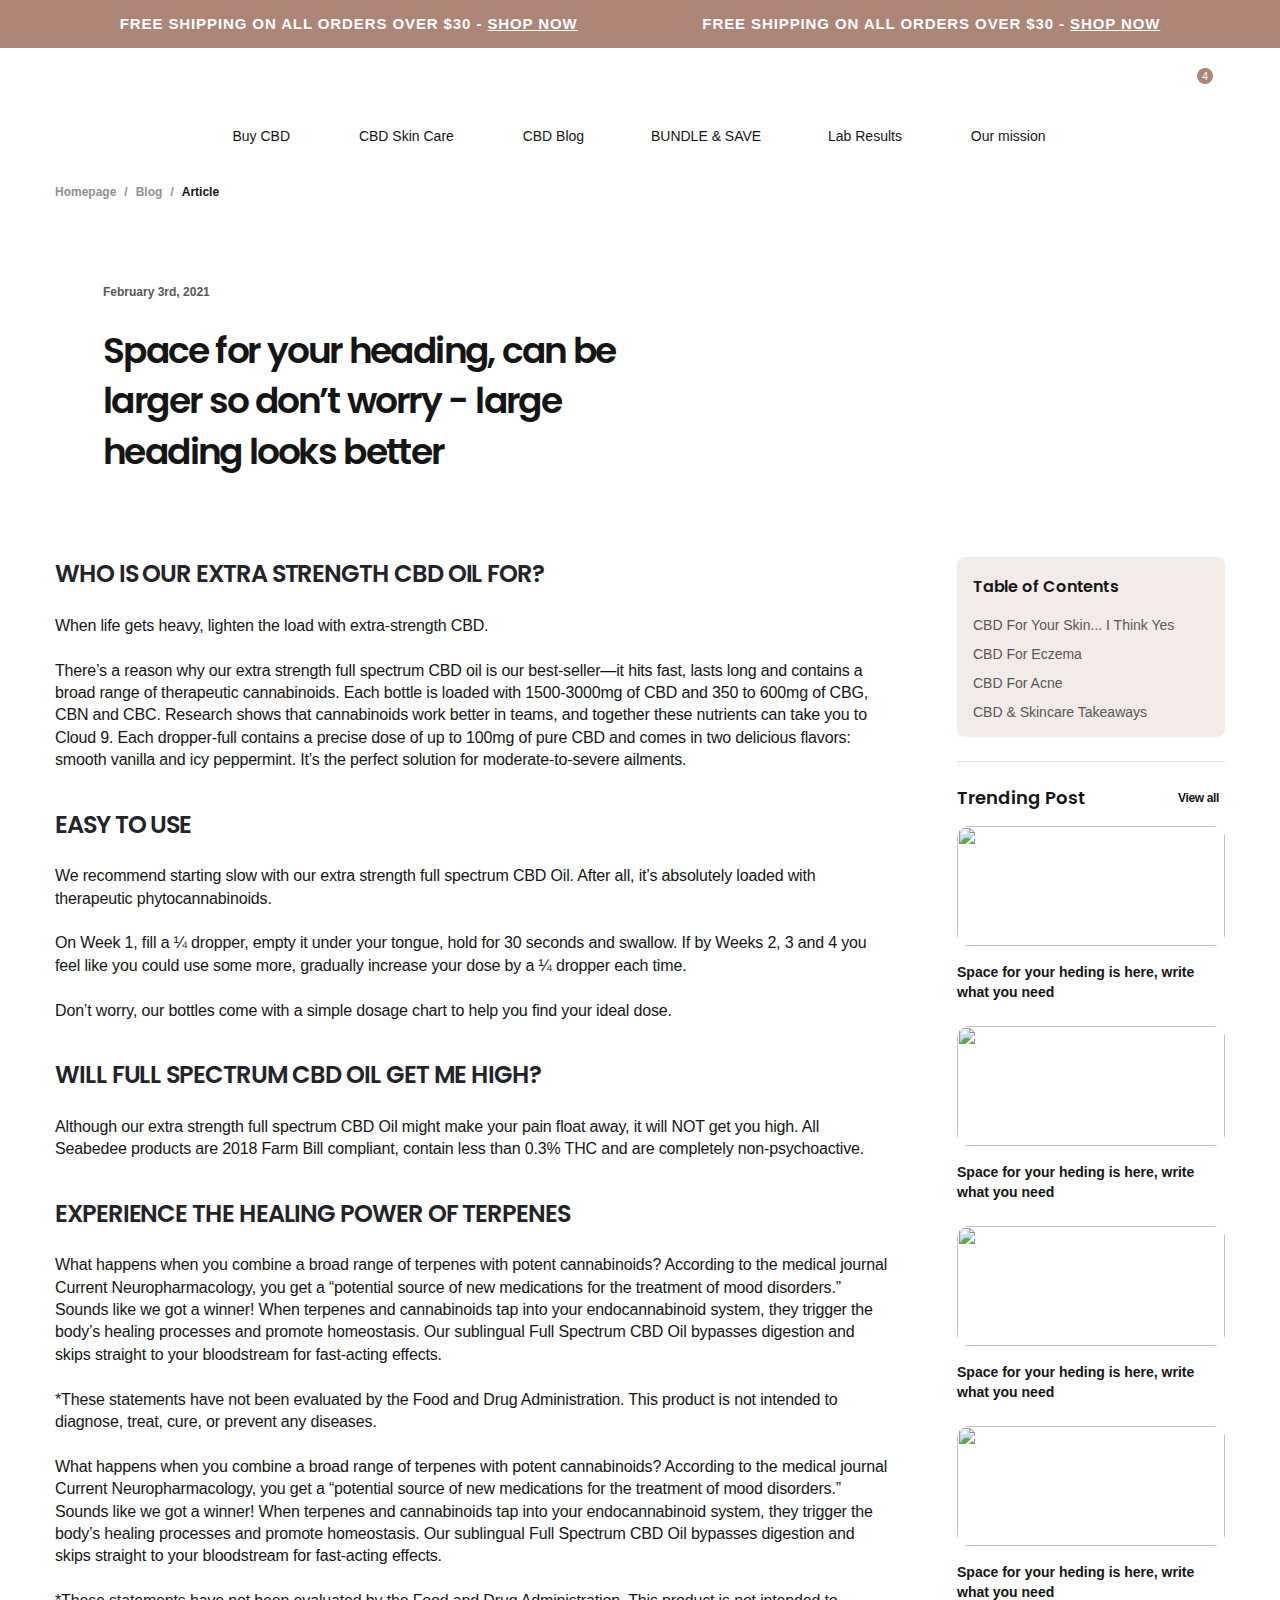
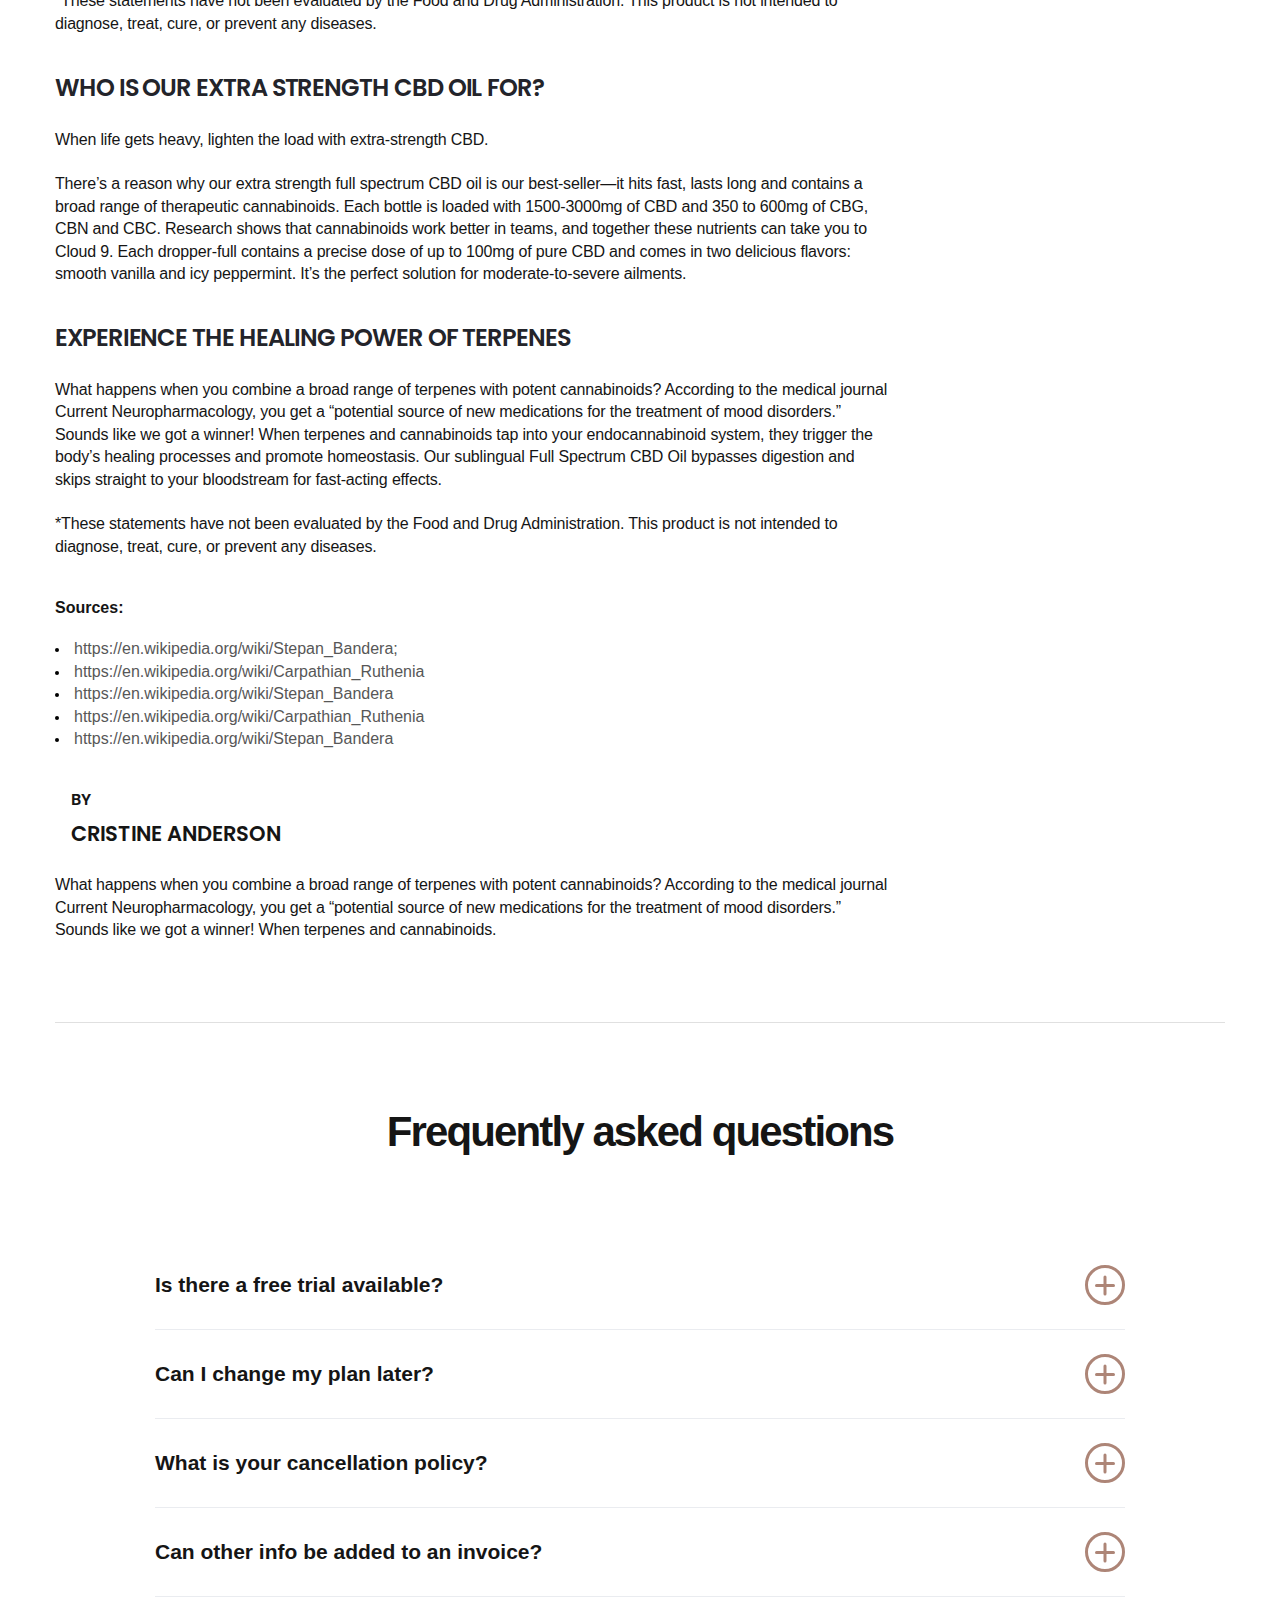
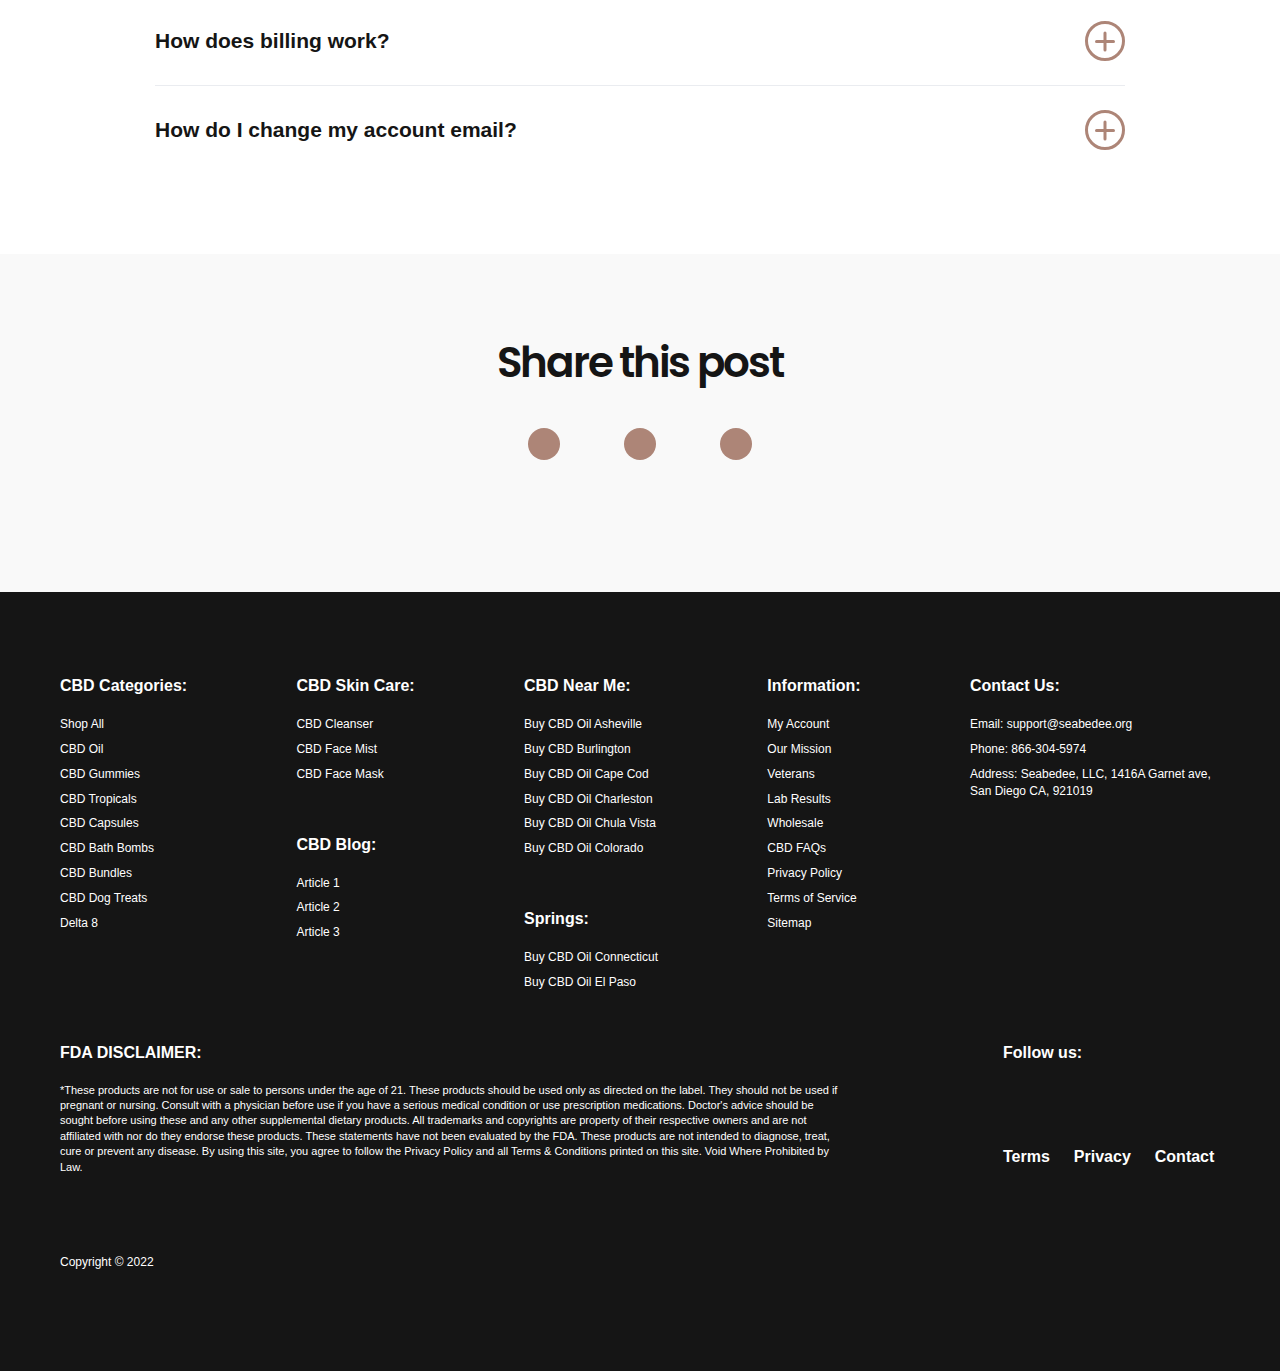
==== commit bb277222: "seebeedee" ====
--- a/blog-inner.html
+++ b/blog-inner.html
@@ -17,7 +17,8 @@
     <div class="all">
       <div class="cover"></div>
 
-<div class="popup-bg">
+<div class="popup-bg"></div>
+<!-- <div class="popup-bg"> -->
   <div class="popup-wrap">
     <div class="popup">
       <img class="close-popup" src="./img/svg/close-modal.svg" alt="">
@@ -198,7 +199,7 @@
       </div>
     </div>
   </div>
-</div>
+<!-- </div> -->
       <!-- top overlay -->
       <div class="topOverlay">
           <div class="wrap topOverlay__wrap">
@@ -379,11 +380,17 @@
         <div class="blogInfo-all">
           <div class="blogInfo-all__desc">
             <div class="desc-adaptive">
-              <div class="select-css">
-                <select class="table-select" name="table">
-                  <option>Table of content</option>
-                </select>
-              </div>
+              <div class="desc-adaptive__text">Table of content</div>
+              <div class="desc-adaptive__icon">
+                <img src="./img/svg/table-arrow.svg" alt="">
+              </div>
+            </div>
+            <div class="posts-table-two">
+              <h4>Table of Contents</h4>
+              <p>CBD For Your Skin... I Think Yes</p>
+              <p>CBD For Eczema</p>
+              <p>CBD For Acne</p>
+              <p>CBD & Skincare Takeaways</p>
             </div>
             <div class="desc-item">
               <h4>WHO IS OUR EXTRA STRENGTH CBD OIL FOR?</h4>
--- a/css/style.css
+++ b/css/style.css
@@ -539,6 +539,90 @@
   -moz-appearance: textfield;
 }
 
+.adv-fade {
+  display: -webkit-box;
+  display: -ms-flexbox;
+  display: flex;
+}
+@media (max-width: 767.98px) {
+  .adv-fade {
+    display: none !important;
+  }
+}
+
+.my-dots {
+  width: 100%;
+  display: -webkit-box;
+  display: -ms-flexbox;
+  display: flex;
+  -webkit-box-pack: justify;
+      -ms-flex-pack: justify;
+          justify-content: space-between;
+  position: absolute;
+  bottom: -50px;
+  padding: 0 30px;
+}
+@media (max-width: 340px) {
+  .my-dots {
+    padding: 0 20px;
+  }
+}
+.my-dots li.slick-active button {
+  width: 66.5px;
+  height: 2px;
+  border: 0;
+  background: #AD8577;
+}
+.my-dots li {
+  margin-right: 8px;
+}
+.my-dots li:last-child {
+  margin-right: 0;
+}
+.my-dots li button {
+  width: 66.5px;
+  height: 2px;
+  border: 0;
+  font-size: 0;
+  line-height: 0;
+  color: transparent;
+  background: #F2EBE8;
+}
+
+.my-dots-two {
+  width: 100%;
+  display: -webkit-box;
+  display: -ms-flexbox;
+  display: flex;
+  -webkit-box-pack: justify;
+      -ms-flex-pack: justify;
+          justify-content: space-between;
+  position: absolute;
+  bottom: -100px;
+  padding: 0;
+}
+.my-dots-two li.slick-active button {
+  width: 66.5px;
+  height: 2px;
+  border: 0;
+  background: #AD8577;
+}
+.my-dots-two li {
+  margin-right: 8px;
+}
+.my-dots-two li:last-child {
+  margin-right: 0;
+}
+.my-dots-two li button {
+  width: 66.5px;
+  height: 2px;
+  border: 0;
+  font-size: 0;
+  line-height: 0;
+  color: transparent;
+  background: #F2EBE8;
+}
+
 .popup-bg {
   position: absolute;
   top: 0;
@@ -547,7 +631,7 @@
   height: 100%;
   background: rgba(0, 0, 0, 0.4);
   display: none;
-  z-index: 9999;
+  z-index: 9995;
 }
 @media (max-width: 1199px) {
   .popup-bg {
@@ -559,13 +643,15 @@
     padding: 0;
   }
 }
-.popup-bg .popup-wrap {
+
+.popup-wrap {
   max-width: 1170px;
   margin: 0 auto;
   height: 100%;
   position: relative;
-}
-.popup-bg .popup-wrap .popup {
+  width: 100%;
+}
+.popup-wrap .popup {
   position: absolute;
   background: #ffffff;
   -webkit-box-shadow: 0px 2px 32px rgba(0, 0, 0, 0.15);
@@ -575,18 +661,31 @@
   padding: 24px 0 32px;
   right: 0;
   top: 115px;
+  z-index: 9999;
+  display: none;
+}
+@media (max-width: 1199px) {
+  .popup-wrap .popup {
+    right: 10px;
+  }
+}
+@media (max-width: 1170px) {
+  .popup-wrap .popup {
+    right: 15px;
+  }
 }
 @media (max-width: 767.98px) {
-  .popup-bg .popup-wrap .popup {
+  .popup-wrap .popup {
     top: 48px;
+    right: 0;
   }
 }
 @media (max-width: 480px) {
-  .popup-bg .popup-wrap .popup {
+  .popup-wrap .popup {
     top: 27px;
   }
 }
-.popup-bg .popup-wrap .popup .close-popup {
+.popup-wrap .popup .close-popup {
   position: absolute;
   top: 28px;
   right: 16px;
@@ -594,7 +693,7 @@
   width: 24px;
   height: 24px;
 }
-.popup-bg .popup-wrap .popup-title {
+.popup-wrap .popup-title {
   font-family: "Poppins", sans-serif;
   font-weight: 600;
   font-size: 21px;
@@ -603,7 +702,7 @@
   margin-bottom: 32px;
   padding: 0 16px;
 }
-.popup-bg .popup-wrap .popup-main {
+.popup-wrap .popup-main {
   display: -webkit-box;
   display: -ms-flexbox;
   display: flex;
@@ -612,7 +711,7 @@
       -ms-flex-direction: column;
           flex-direction: column;
 }
-.popup-bg .popup-wrap .popup-main__item {
+.popup-wrap .popup-main__item {
   display: -webkit-box;
   display: -ms-flexbox;
   display: flex;
@@ -624,13 +723,13 @@
   border-bottom: 1px solid #E0E0E0;
   margin: 0 16px 24px 16px;
 }
-.popup-bg .popup-wrap .popup-main__item > img {
+.popup-wrap .popup-main__item > img {
   position: absolute;
   right: 0;
   top: 0;
   cursor: pointer;
 }
-.popup-bg .popup-wrap .popup-main__item .item-desc {
+.popup-wrap .popup-main__item .item-desc {
   display: -webkit-box;
   display: -ms-flexbox;
   display: flex;
@@ -641,7 +740,7 @@
   margin-left: 16px;
   max-width: 321px;
 }
-.popup-bg .popup-wrap .popup-main__item .item-desc h3 {
+.popup-wrap .popup-main__item .item-desc h3 {
   font-family: "Poppins", sans-serif;
   font-weight: 600;
   font-size: 16px;
@@ -650,14 +749,14 @@
   color: #151515;
   margin-bottom: 8px;
 }
-.popup-bg .popup-wrap .popup-main__item .item-desc p {
+.popup-wrap .popup-main__item .item-desc p {
   font-weight: 400;
   font-size: 12px;
   line-height: 140%;
   color: #575757;
   margin-bottom: 16px;
 }
-.popup-bg .popup-wrap .popup-main__item .item-desc__bottom {
+.popup-wrap .popup-main__item .item-desc__bottom {
   display: -webkit-box;
   display: -ms-flexbox;
   display: flex;
@@ -668,13 +767,13 @@
       -ms-flex-pack: justify;
           justify-content: space-between;
 }
-.popup-bg .popup-wrap .popup-main__item .item-desc__bottom .price {
+.popup-wrap .popup-main__item .item-desc__bottom .price {
   font-weight: 700;
   font-size: 16px;
   line-height: 19px;
   color: #151515;
 }
-.popup-bg .popup-wrap .popup-main__item .item-desc__bottom .price-two {
+.popup-wrap .popup-main__item .item-desc__bottom .price-two {
   display: -webkit-box;
   display: -ms-flexbox;
   display: flex;
@@ -682,13 +781,13 @@
       -ms-flex-align: center;
           align-items: center;
 }
-.popup-bg .popup-wrap .popup-main__item .item-desc__bottom .price-two span {
+.popup-wrap .popup-main__item .item-desc__bottom .price-two span {
   font-weight: 700;
   font-size: 16px;
   line-height: 19px;
   color: #38803E;
 }
-.popup-bg .popup-wrap .popup-main__item .item-desc__bottom .price-two span:last-child {
+.popup-wrap .popup-main__item .item-desc__bottom .price-two span:last-child {
   font-weight: 700;
   font-size: 12px;
   line-height: 15px;
@@ -698,23 +797,23 @@
   margin-left: 8px;
 }
 @media (max-width: 767.98px) {
-  .popup-bg .popup-wrap .popup-main__item .item-desc__bottom .price-two {
+  .popup-wrap .popup-main__item .item-desc__bottom .price-two {
     -webkit-box-orient: vertical;
     -webkit-box-direction: normal;
         -ms-flex-direction: column;
             flex-direction: column;
   }
-  .popup-bg .popup-wrap .popup-main__item .item-desc__bottom .price-two span {
+  .popup-wrap .popup-main__item .item-desc__bottom .price-two span {
     font-size: 14px;
     line-height: 20px;
   }
-  .popup-bg .popup-wrap .popup-main__item .item-desc__bottom .price-two span:last-child {
+  .popup-wrap .popup-main__item .item-desc__bottom .price-two span:last-child {
     font-size: 11px;
     line-height: 20px;
     margin-left: 0;
   }
 }
-.popup-bg .popup-wrap .popup-main__item .item-desc__bottom .buy-counter {
+.popup-wrap .popup-main__item .item-desc__bottom .buy-counter {
   display: -webkit-box;
   display: -ms-flexbox;
   display: flex;
@@ -725,18 +824,18 @@
   border: 1px solid #F3F3F3;
   border-radius: 12px;
 }
-.popup-bg .popup-wrap .popup-main__item .item-desc__bottom .counter-cell {
-  display: -webkit-box;
-  display: -ms-flexbox;
-  display: flex;
-}
-.popup-bg .popup-wrap .popup-main__item .item-desc__bottom .cell-addon {
+.popup-wrap .popup-main__item .item-desc__bottom .counter-cell {
+  display: -webkit-box;
+  display: -ms-flexbox;
+  display: flex;
+}
+.popup-wrap .popup-main__item .item-desc__bottom .cell-addon {
   width: auto;
 }
-.popup-bg .popup-wrap .popup-main__item .item-desc__bottom .cell-input {
+.popup-wrap .popup-main__item .item-desc__bottom .cell-input {
   width: 100%;
 }
-.popup-bg .popup-wrap .popup-main__item .item-desc__bottom .btn {
+.popup-wrap .popup-main__item .item-desc__bottom .btn {
   font-size: 21px;
   width: 36px;
   height: 36px;
@@ -757,7 +856,7 @@
   border: 0;
   cursor: pointer;
 }
-.popup-bg .popup-wrap .popup-main__item .item-desc__bottom .counter-value {
+.popup-wrap .popup-main__item .item-desc__bottom .counter-value {
   width: 100%;
   padding: 2px 0;
   height: 100%;
@@ -767,12 +866,12 @@
   text-align: center;
   color: #151515;
 }
-.popup-bg .popup-wrap .popup-main .popup-item-other {
+.popup-wrap .popup-main .popup-item-other {
   border-bottom: 0;
   padding-bottom: 0;
   margin-bottom: 0;
 }
-.popup-bg .popup-wrap .popup-main__sale {
+.popup-wrap .popup-main__sale {
   width: 100%;
   background: #AD8577;
   padding: 6px 0;
@@ -786,7 +885,7 @@
   margin-bottom: 35px;
   margin-top: 40px;
 }
-.popup-bg .popup-wrap .popup-total {
+.popup-wrap .popup-total {
   display: -webkit-box;
   display: -ms-flexbox;
   display: flex;
@@ -803,19 +902,19 @@
   margin-bottom: 32px;
   border-bottom: 1px solid #E0E0E0;
 }
-.popup-bg .popup-wrap .popup-total span {
+.popup-wrap .popup-total span {
   font-family: "Poppins", sans-serif;
   font-weight: 500;
   font-size: 14px;
   line-height: 20px;
   color: #151515;
 }
-.popup-bg .popup-wrap .popup-total span:last-child {
+.popup-wrap .popup-total span:last-child {
   font-size: 21px;
   line-height: 32px;
   margin-top: 8px;
 }
-.popup-bg .popup-wrap .popup-buttons {
+.popup-wrap .popup-buttons {
   display: -webkit-box;
   display: -ms-flexbox;
   display: flex;
@@ -829,7 +928,7 @@
   padding-left: 16px;
   padding-right: 16px;
 }
-.popup-bg .popup-wrap .popup-buttons__button {
+.popup-wrap .popup-buttons__button {
   padding: 15.5px 131px;
   border-radius: 36px;
   cursor: pointer;
@@ -840,26 +939,26 @@
   width: -moz-fit-content;
   width: fit-content;
 }
-.popup-bg .popup-wrap .popup-buttons__button:first-child {
+.popup-wrap .popup-buttons__button:first-child {
   color: #fff;
   background: #AD8577;
   margin-bottom: 16px;
 }
-.popup-bg .popup-wrap .popup-buttons__button:last-child {
+.popup-wrap .popup-buttons__button:last-child {
   color: #AD8577;
   background: #fff;
   padding: 15.5px 18.5px;
 }
 @media (max-width: 767.98px) {
-  .popup-bg .popup-wrap .popup {
+  .popup-wrap .popup {
     width: 100%;
     border-radius: 0;
   }
-  .popup-bg .popup-wrap .popup-main__item {
+  .popup-wrap .popup-main__item {
     padding-bottom: 20px;
     margin: 0 16px 20px 16px;
   }
-  .popup-bg .popup-wrap .popup-main__item .item-desc {
+  .popup-wrap .popup-main__item .item-desc {
     margin-left: 8px;
     width: 217px;
     max-width: 100%;
@@ -867,39 +966,39 @@
         -ms-flex: 1;
             flex: 1;
   }
-  .popup-bg .popup-wrap .popup-main__item .item-desc h3 {
+  .popup-wrap .popup-main__item .item-desc h3 {
     font-size: 14px;
     margin-bottom: 4px;
   }
-  .popup-bg .popup-wrap .popup-main__item .item-desc__bottom .price {
+  .popup-wrap .popup-main__item .item-desc__bottom .price {
     font-size: 14px;
     line-height: 20px;
   }
-  .popup-bg .popup-wrap .popup-main__item .item-desc__bottom .buy-counter {
+  .popup-wrap .popup-main__item .item-desc__bottom .buy-counter {
     max-width: 93px;
     border-radius: 4px;
   }
-  .popup-bg .popup-wrap .popup-main__item .item-desc__bottom .btn {
+  .popup-wrap .popup-main__item .item-desc__bottom .btn {
     width: 30px;
     height: 30px;
     border-radius: 4px;
   }
-  .popup-bg .popup-wrap .popup-main__item .item-desc__bottom .counter-value {
+  .popup-wrap .popup-main__item .item-desc__bottom .counter-value {
     font-size: 12px;
     line-height: 23px;
   }
-  .popup-bg .popup-wrap .popup-total {
+  .popup-wrap .popup-total {
     margin-top: 12px;
   }
-  .popup-bg .popup-wrap .popup-total span {
+  .popup-wrap .popup-total span {
     font-size: 12px;
   }
-  .popup-bg .popup-wrap .popup-total span:last-child {
+  .popup-wrap .popup-total span:last-child {
     font-size: 18px;
     line-height: 24px;
     margin-top: 4px;
   }
-  .popup-bg .popup-wrap .popup-buttons__button {
+  .popup-wrap .popup-buttons__button {
     padding: 15.5px 91px;
   }
 }
@@ -1395,6 +1494,26 @@
 .partners__wrap::after {
   content: "";
 }
+@media (max-width: 767.98px) {
+  .partners__wrap {
+    display: -webkit-box;
+    display: -ms-flexbox;
+    display: flex;
+    -webkit-box-align: center;
+        -ms-flex-align: center;
+            align-items: center;
+    -ms-flex-wrap: nowrap;
+        flex-wrap: nowrap;
+    overflow: auto;
+  }
+  .partners__wrap .partners__item {
+    border-right: 1px solid #E4E4E4;
+    padding: 0 20px;
+  }
+  .partners__wrap .partners__item:first-child {
+    padding: 0 20px 0 0;
+  }
+}
 .partners__item {
   height: 100px;
   display: -webkit-box;
@@ -1419,7 +1538,7 @@
     height: 24px;
     width: 33%;
     border-right: 0;
-    margin-bottom: 20px;
+    margin-bottom: 0px;
   }
   .partners__item:nth-child(4), .partners__item:nth-child(5), .partners__item:nth-child(6) {
     margin-bottom: 0;
@@ -1433,7 +1552,7 @@
     height: 24px;
     width: 50%;
     border-right: 0;
-    margin-bottom: 15px;
+    margin-bottom: 0;
   }
   .partners__item:nth-child(5), .partners__item:nth-child(6) {
     margin-bottom: 0;
@@ -1711,6 +1830,40 @@
   grid-column-gap: 48px;
   grid-row-gap: 55px;
 }
+.advBlock .readMore {
+  display: none;
+}
+@media (max-width: 767.98px) {
+  .advBlock .readMore {
+    display: -webkit-box;
+    display: -ms-flexbox;
+    display: flex;
+    -webkit-box-align: center;
+        -ms-flex-align: center;
+            align-items: center;
+    cursor: pointer;
+    width: 100%;
+    -webkit-box-pack: center;
+        -ms-flex-pack: center;
+            justify-content: center;
+    margin-top: 24px;
+  }
+  .advBlock .readMore__text {
+    font-weight: 600;
+    font-size: 12px;
+    line-height: 120%;
+    letter-spacing: -0.03em;
+    color: #23242A;
+  }
+  .advBlock .readMore__icon {
+    margin-left: 6px;
+    height: 22px;
+  }
+  .advBlock .readMore__icon img {
+    -webkit-transform: rotate(90deg);
+            transform: rotate(90deg);
+  }
+}
 .advBlock__item {
   display: -webkit-box;
   display: -ms-flexbox;
@@ -2409,6 +2562,16 @@
   -ms-flex-wrap: wrap;
       flex-wrap: wrap;
 }
+@media (max-width: 480px) {
+  .footer__top {
+    -ms-flex-wrap: nowrap;
+        flex-wrap: nowrap;
+    -webkit-box-orient: vertical;
+    -webkit-box-direction: normal;
+        -ms-flex-direction: column;
+            flex-direction: column;
+  }
+}
 .footer__col {
   max-width: -webkit-min-content;
   max-width: -moz-min-content;
@@ -2590,7 +2753,7 @@
 
   .revSlider__wrap {
     padding-top: 40px;
-    padding-bottom: 40px;
+    padding-bottom: 80px;
   }
 
   .bgVector {
@@ -2952,13 +3115,6 @@
 
   .partners__wrap {
     padding: 36px 15px 48px;
-    display: -webkit-box;
-    display: -ms-flexbox;
-    display: flex;
-    -ms-flex-wrap: wrap;
-        flex-wrap: wrap;
-    -ms-flex-pack: distribute;
-        justify-content: space-around;
   }
   .partners__item img {
     max-width: 64px;
@@ -2969,7 +3125,7 @@
     margin-left: -25px;
   }
   .bestSlider__wrap {
-    padding-bottom: 40px;
+    padding-bottom: 80px;
   }
   .bestSlider__arrows {
     padding: 0;
--- a/css/blog-inner.css
+++ b/css/blog-inner.css
@@ -0,0 +1,716 @@
+@import url(https://fonts.googleapis.com/css?family=Poppins:100,100italic,200,200italic,300,300italic,regular,italic,500,500italic,600,600italic,700,700italic,800,800italic,900,900italic);
+html,
+body {
+  font-family: "inter", sans-serif;
+  -webkit-box-sizing: border-box;
+          box-sizing: border-box;
+}
+
+/* Chrome, Safari, Edge, Opera */
+input::-webkit-outer-spin-button,
+input::-webkit-inner-spin-button {
+  -webkit-appearance: none;
+  margin: 0;
+}
+
+/* Firefox */
+input[type=number] {
+  -moz-appearance: textfield;
+}
+
+.header {
+  background: #fff;
+}
+
+.mainMenu {
+  background: #fff;
+}
+
+.posts-table-two {
+  display: none;
+}
+@media (max-width: 767.98px) {
+  .posts-table-two {
+    width: 100%;
+    margin-bottom: 24px;
+    padding: 16px;
+    background: #F2EBE8;
+    border-radius: 8px;
+  }
+  .posts-table-two h4 {
+    font-family: "Poppins";
+    font-weight: 600;
+    font-size: 16px;
+    line-height: 28px;
+    letter-spacing: -0.2px;
+    color: #151515;
+    margin-bottom: 16px;
+  }
+  .posts-table-two p {
+    font-weight: 400;
+    font-size: 14px;
+    line-height: 17px;
+    color: #575757;
+    margin-bottom: 12px;
+  }
+  .posts-table-two p:last-child {
+    margin-bottom: 0;
+  }
+}
+
+.banner {
+  background: #fff;
+  position: relative;
+  margin-bottom: 80px;
+}
+.banner-all {
+  max-width: 1170px;
+  margin: 0 auto;
+}
+.banner-all__link {
+  display: -webkit-box;
+  display: -ms-flexbox;
+  display: flex;
+  -webkit-box-align: center;
+      -ms-flex-align: center;
+          align-items: center;
+  padding: 16px 0;
+  margin-bottom: 8px;
+  font-weight: 600;
+  font-size: 12px;
+  line-height: 20px;
+  color: #151515;
+}
+.banner-all__link a {
+  font-weight: 600;
+  font-size: 12px;
+  line-height: 20px;
+  color: #909090;
+}
+.banner-all__link span {
+  font-weight: 600;
+  font-size: 12px;
+  line-height: 20px;
+  color: #909090;
+  margin: 0 8px;
+}
+.banner-all__main {
+  display: -webkit-box;
+  display: -ms-flexbox;
+  display: flex;
+  background-image: url(../img/banner-bg.png);
+  border-radius: 12px;
+}
+.banner-all__main .main-left {
+  padding-top: 56px;
+  padding-left: 48px;
+  max-width: 600px;
+}
+.banner-all__main .main-left__date {
+  font-weight: 600;
+  font-size: 12px;
+  line-height: 20px;
+  color: #575757;
+  margin-bottom: 24px;
+}
+.banner-all__main .main-left__text {
+  font-family: "Poppins";
+  font-weight: 600;
+  font-size: 36px;
+  line-height: 140%;
+  letter-spacing: -0.045em;
+  color: #151515;
+}
+.banner-all__main .main-right img {
+  border-radius: 12px;
+}
+.banner-all__adaptive {
+  display: none;
+}
+@media (min-width: 768px) and (max-width: 1199px) {
+  .banner {
+    margin-bottom: 40px;
+  }
+  .banner .banner-all {
+    padding: 0 15px;
+  }
+  .banner .banner-all__main .main-left {
+    display: -webkit-box;
+    display: -ms-flexbox;
+    display: flex;
+    -webkit-box-orient: vertical;
+    -webkit-box-direction: normal;
+        -ms-flex-direction: column;
+            flex-direction: column;
+    -webkit-box-pack: center;
+        -ms-flex-pack: center;
+            justify-content: center;
+    padding: 30px;
+  }
+  .banner .banner-all__main .main-left__date {
+    font-size: 12px;
+  }
+  .banner .banner-all__main .main-left__text {
+    font-size: 24px;
+  }
+}
+@media (max-width: 767.98px) {
+  .banner {
+    margin-bottom: 8px;
+  }
+  .banner .banner-all {
+    padding: 0;
+    display: -webkit-box;
+    display: -ms-flexbox;
+    display: flex;
+    -webkit-box-orient: vertical;
+    -webkit-box-direction: normal;
+        -ms-flex-direction: column;
+            flex-direction: column;
+  }
+  .banner .banner-all__link {
+    -webkit-box-ordinal-group: 3;
+        -ms-flex-order: 2;
+            order: 2;
+    padding: 16px 15px;
+    margin-bottom: 0;
+    margin-top: 16px;
+  }
+  .banner .banner-all__main {
+    display: none;
+  }
+  .banner .banner-all__adaptive {
+    display: -webkit-box;
+    display: -ms-flexbox;
+    display: flex;
+  }
+  .banner .banner-all__adaptive .mainBanner__content span {
+    font-weight: 600;
+    font-size: 12px;
+    line-height: 20px;
+    color: #F3F3F3;
+    margin-bottom: 12px;
+  }
+  .banner .banner-all__adaptive .mainBanner__content h1 {
+    font-family: "Poppins";
+    font-weight: 600;
+    font-size: 18px;
+    line-height: 24px;
+    text-align: center;
+    color: #FFFFFF;
+  }
+}
+
+.blogInfo {
+  background: #fff;
+  position: relative;
+  margin-bottom: 80px;
+}
+.blogInfo > img {
+  position: absolute;
+}
+.blogInfo > img:first-child {
+  right: 0;
+  top: 230px;
+}
+.blogInfo > img:nth-child(2) {
+  left: 0;
+  top: 461px;
+}
+.blogInfo > img:nth-child(3) {
+  left: 0;
+  bottom: 210px;
+}
+.blogInfo > img:nth-child(4) {
+  right: 0;
+  bottom: 0;
+}
+@media (max-width: 1500px) {
+  .blogInfo > img {
+    display: none;
+  }
+}
+.blogInfo-all {
+  display: -webkit-box;
+  display: -ms-flexbox;
+  display: flex;
+  -webkit-box-pack: justify;
+      -ms-flex-pack: justify;
+          justify-content: space-between;
+  max-width: 1170px;
+  margin: 0 auto;
+  padding-bottom: 80px;
+  border-bottom: 1px solid #E0E0E0;
+}
+.blogInfo-all__desc {
+  display: -webkit-box;
+  display: -ms-flexbox;
+  display: flex;
+  -webkit-box-orient: vertical;
+  -webkit-box-direction: normal;
+      -ms-flex-direction: column;
+          flex-direction: column;
+  max-width: 835px;
+}
+.blogInfo-all__desc .desc-adaptive {
+  display: none;
+}
+.blogInfo-all__desc .desc-item {
+  margin-bottom: 36px;
+}
+.blogInfo-all__desc .desc-item h4 {
+  font-family: "Poppins";
+  font-weight: 600;
+  font-size: 24px;
+  line-height: 140%;
+  letter-spacing: -0.045em;
+  color: #23242A;
+  margin-bottom: 24px;
+}
+.blogInfo-all__desc .desc-item p {
+  font-weight: 400;
+  font-size: 16px;
+  line-height: 140%;
+  letter-spacing: -0.01em;
+  color: #151515;
+}
+.blogInfo-all__desc .desc-sources {
+  margin-bottom: 36px;
+  width: 100%;
+}
+.blogInfo-all__desc .desc-sources h5 {
+  font-weight: 600;
+  font-size: 16px;
+  line-height: 28px;
+  color: #151515;
+  margin-bottom: 16px;
+}
+.blogInfo-all__desc .desc-sources ul li {
+  list-style-type: disc;
+  list-style-position: inside;
+}
+.blogInfo-all__desc .desc-sources ul li a {
+  font-weight: 400;
+  font-size: 16px;
+  line-height: 140%;
+  color: #575757;
+}
+.blogInfo-all__desc .desc-review {
+  display: -webkit-box;
+  display: -ms-flexbox;
+  display: flex;
+  -webkit-box-orient: vertical;
+  -webkit-box-direction: normal;
+      -ms-flex-direction: column;
+          flex-direction: column;
+}
+.blogInfo-all__desc .desc-review__author {
+  display: -webkit-box;
+  display: -ms-flexbox;
+  display: flex;
+  -webkit-box-align: center;
+      -ms-flex-align: center;
+          align-items: center;
+  margin-bottom: 24px;
+}
+.blogInfo-all__desc .desc-review__author .author-img img {
+  width: 64px;
+}
+.blogInfo-all__desc .desc-review__author .author-name {
+  display: -webkit-box;
+  display: -ms-flexbox;
+  display: flex;
+  -webkit-box-orient: vertical;
+  -webkit-box-direction: normal;
+      -ms-flex-direction: column;
+          flex-direction: column;
+  margin-left: 16px;
+}
+.blogInfo-all__desc .desc-review__author .author-name span {
+  font-family: "Poppins";
+  font-weight: 600;
+  font-size: 21px;
+  line-height: 32px;
+  text-transform: uppercase;
+  color: #151515;
+}
+.blogInfo-all__desc .desc-review__author .author-name span:first-child {
+  font-size: 16px;
+  line-height: 28px;
+  margin-bottom: 4px;
+}
+.blogInfo-all__desc .desc-review__text {
+  font-weight: 400;
+  font-size: 16px;
+  line-height: 140%;
+  letter-spacing: -0.01em;
+  color: #151515;
+}
+.blogInfo-all__posts {
+  display: -webkit-box;
+  display: -ms-flexbox;
+  display: flex;
+  -webkit-box-orient: vertical;
+  -webkit-box-direction: normal;
+      -ms-flex-direction: column;
+          flex-direction: column;
+  max-width: 268px;
+}
+.blogInfo-all__posts .posts-table {
+  margin-bottom: 24px;
+  padding: 16px;
+  background: #F2EBE8;
+  border-radius: 8px;
+}
+.blogInfo-all__posts .posts-table h4 {
+  font-family: "Poppins";
+  font-weight: 600;
+  font-size: 16px;
+  line-height: 28px;
+  letter-spacing: -0.2px;
+  color: #151515;
+  margin-bottom: 16px;
+}
+.blogInfo-all__posts .posts-table p {
+  font-weight: 400;
+  font-size: 14px;
+  line-height: 17px;
+  color: #575757;
+  margin-bottom: 12px;
+}
+.blogInfo-all__posts .posts-table p:last-child {
+  margin-bottom: 0;
+}
+.blogInfo-all__posts .posts-trending {
+  padding-top: 24px;
+  border-top: 1px solid #E0E0E0;
+}
+.blogInfo-all__posts .posts-trending__head {
+  display: -webkit-box;
+  display: -ms-flexbox;
+  display: flex;
+  -webkit-box-align: center;
+      -ms-flex-align: center;
+          align-items: center;
+  -webkit-box-pack: justify;
+      -ms-flex-pack: justify;
+          justify-content: space-between;
+  margin-bottom: 16px;
+}
+.blogInfo-all__posts .posts-trending__head .blogBlock__viewAllLink {
+  display: -webkit-box;
+  display: -ms-flexbox;
+  display: flex;
+}
+.blogInfo-all__posts .posts-trending__head h4 {
+  font-family: "Poppins";
+  font-weight: 600;
+  font-size: 18px;
+  line-height: 24px;
+  color: #151515;
+}
+.blogInfo-all__posts .posts-trending__head .viewAllLink {
+  font-size: 12px;
+}
+.blogInfo-all__posts .posts-trending .blogBlock__row1 {
+  -ms-grid-columns: 1fr;
+  grid-template-columns: 1fr;
+  padding-bottom: 0;
+  row-gap: 24px;
+}
+.blogInfo-all__posts .posts-trending .blogBlock__row1 .blogItemSmall__bg {
+  border-radius: 12px;
+  height: 120px;
+}
+.blogInfo-all__posts .posts-trending .blogBlock__row1 .blogItemSmall__name {
+  font-size: 14px;
+  line-height: 20px;
+  margin-bottom: 0;
+}
+.blogInfo-all__posts .posts-trending .blogBlock__row1 .blogItemSmall__bottom {
+  display: none;
+}
+@media (min-width: 768px) and (max-width: 1199px) {
+  .blogInfo-all {
+    padding: 0 15px;
+    border-bottom: 0;
+  }
+  .blogInfo-all__desc {
+    width: 480px;
+    -webkit-box-flex: 1;
+        -ms-flex: 1;
+            flex: 1;
+  }
+  .blogInfo-all__desc .desc-item h4 {
+    font-size: 21px;
+  }
+  .blogInfo-all__desc .desc-item p {
+    font-size: 14px;
+  }
+  .blogInfo-all__desc .desc-sources h5 {
+    font-size: 14px;
+    line-height: 24px;
+  }
+  .blogInfo-all__desc .desc-sources ul li a {
+    font-size: 14px;
+  }
+  .blogInfo-all__desc .desc-review__author .author-img img {
+    width: 56px;
+  }
+  .blogInfo-all__desc .desc-review__author .author-name {
+    margin-left: 12px;
+  }
+  .blogInfo-all__desc .desc-review__author .author-name span {
+    font-size: 18px;
+    line-height: 24px;
+  }
+  .blogInfo-all__desc .desc-review__author .author-name span:first-child {
+    font-size: 14px;
+    line-height: 24px;
+  }
+  .blogInfo-all__desc .desc-review__text {
+    font-size: 14px;
+  }
+  .blogInfo-all__posts {
+    max-width: 220px;
+    margin-left: 25px;
+  }
+  .blogInfo-all__posts .posts-table {
+    padding: 12px;
+  }
+  .blogInfo-all__posts .posts-table h4 {
+    font-size: 14px;
+    line-height: 24px;
+  }
+  .blogInfo-all__posts .posts-table p {
+    font-size: 12px;
+  }
+}
+@media (max-width: 767.98px) {
+  .blogInfo {
+    margin-bottom: 40px;
+  }
+  .blogInfo .blogInfo-all {
+    -webkit-box-orient: vertical;
+    -webkit-box-direction: normal;
+        -ms-flex-direction: column;
+            flex-direction: column;
+    padding: 0 15px;
+    border-bottom: 0;
+  }
+  .blogInfo .blogInfo-all__desc {
+    -webkit-box-align: center;
+        -ms-flex-align: center;
+            align-items: center;
+  }
+  .blogInfo .blogInfo-all__desc .desc-adaptive {
+    display: -webkit-box;
+    display: -ms-flexbox;
+    display: flex;
+    -webkit-box-pack: justify;
+        -ms-flex-pack: justify;
+            justify-content: space-between;
+    -webkit-box-align: center;
+        -ms-flex-align: center;
+            align-items: center;
+    margin-bottom: 24px;
+    cursor: pointer;
+    padding: 8px 16px;
+    width: 256px;
+    background: #FFFFFF;
+    border: 1px solid #DFDFDF;
+    border-radius: 8px;
+  }
+  .blogInfo .blogInfo-all__desc .desc-adaptive__text {
+    font-weight: 600;
+    font-size: 14px;
+    line-height: 20px;
+    color: #151515;
+  }
+  .blogInfo .blogInfo-all__desc .desc-adaptive__icon img {
+    -webkit-transition: 0.6s;
+    transition: 0.6s;
+  }
+  .blogInfo .blogInfo-all__desc .desc-adaptive .click-icon img {
+    -webkit-transform: rotate(180deg);
+            transform: rotate(180deg);
+  }
+  .blogInfo .blogInfo-all__desc .desc-item h4 {
+    font-size: 21px;
+    margin-bottom: 20px;
+  }
+  .blogInfo .blogInfo-all__desc .desc-item p {
+    font-size: 14px;
+  }
+  .blogInfo .blogInfo-all__desc .desc-sources h5 {
+    margin-bottom: 20px;
+  }
+  .blogInfo .blogInfo-all__desc .desc-sources ul li a {
+    line-height: 180%;
+    font-size: 12px;
+  }
+  .blogInfo .blogInfo-all__desc .desc-review {
+    margin-bottom: 40px;
+  }
+  .blogInfo .blogInfo-all__desc .desc-review__author {
+    margin-bottom: 20px;
+  }
+  .blogInfo .blogInfo-all__desc .desc-review__author .author-img img {
+    width: 48px;
+  }
+  .blogInfo .blogInfo-all__desc .desc-review__author .author-name {
+    margin-left: 12px;
+  }
+  .blogInfo .blogInfo-all__desc .desc-review__author .author-name span {
+    font-size: 16px;
+    line-height: 28px;
+  }
+  .blogInfo .blogInfo-all__desc .desc-review__author .author-name span:first-child {
+    font-size: 12px;
+    line-height: 20px;
+    margin-bottom: 0;
+  }
+  .blogInfo .blogInfo-all__desc .desc-review__text {
+    font-size: 14px;
+  }
+  .blogInfo .blogInfo-all__posts {
+    max-width: 100%;
+  }
+  .blogInfo .blogInfo-all__posts .posts-table {
+    display: none;
+  }
+  .blogInfo .blogInfo-all__posts .posts-trending {
+    padding-top: 40px;
+  }
+  .blogInfo .blogInfo-all__posts .posts-trending__head {
+    margin-bottom: 20px;
+  }
+  .blogInfo .blogInfo-all__posts .posts-trending__head .blogBlock__viewAllLink {
+    margin-left: 0;
+    margin-top: 0;
+  }
+  .blogInfo .blogInfo-all__posts .posts-trending__head h4 {
+    font-size: 21px;
+    line-height: 140%;
+  }
+  .blogInfo .blogInfo-all__posts .posts-trending .blogBlock__row1 {
+    display: -ms-grid;
+    display: grid;
+    -ms-grid-columns: 1fr 16px 1fr;
+    grid-template-columns: 1fr 1fr;
+    -webkit-column-gap: 16px;
+       -moz-column-gap: 16px;
+            column-gap: 16px;
+    row-gap: 54px;
+  }
+  .blogInfo .blogInfo-all__posts .posts-trending .blogBlock__row1 .blogItemSmall__bg {
+    border-radius: 8px;
+    height: 93px;
+    margin-bottom: 8px;
+  }
+  .blogInfo .blogInfo-all__posts .posts-trending .blogBlock__row1 .blogItemSmall__name {
+    font-size: 12px;
+    line-height: 20px;
+    margin-bottom: 4px;
+  }
+  .blogInfo .blogInfo-all__posts .posts-trending .blogBlock__row1 .blogItemSmall__bottom {
+    display: -webkit-box;
+    display: -ms-flexbox;
+    display: flex;
+  }
+  .blogInfo .blogInfo-all__posts .posts-trending .blogBlock__row1 .blogItemSmall__bottom span {
+    font-size: 10px;
+  }
+}
+
+.faqBlock__wrap {
+  padding: 0px 115px 80px;
+}
+@media (max-width: 767.98px) {
+  .faqBlock__wrap {
+    padding: 40px 30px;
+  }
+}
+
+.share {
+  background: #F9F9F9;
+  padding: 80px 0 132px;
+}
+.share-all {
+  max-width: 1170px;
+  margin: 0 auto;
+  display: -webkit-box;
+  display: -ms-flexbox;
+  display: flex;
+  -webkit-box-orient: vertical;
+  -webkit-box-direction: normal;
+      -ms-flex-direction: column;
+          flex-direction: column;
+  -webkit-box-align: center;
+      -ms-flex-align: center;
+          align-items: center;
+}
+.share-all h3 {
+  font-family: "Poppins";
+  font-weight: 600;
+  font-size: 42px;
+  line-height: 140%;
+  letter-spacing: -0.045em;
+  color: #151515;
+  margin-bottom: 35px;
+}
+.share-all__socials {
+  display: -webkit-box;
+  display: -ms-flexbox;
+  display: flex;
+  -webkit-box-align: center;
+      -ms-flex-align: center;
+          align-items: center;
+}
+.share-all__socials a {
+  margin-left: 64px;
+}
+.share-all__socials a:first-child {
+  margin-left: 0;
+}
+.share-all__socials a .share-item {
+  display: -webkit-box;
+  display: -ms-flexbox;
+  display: flex;
+  -webkit-box-align: center;
+      -ms-flex-align: center;
+          align-items: center;
+  -webkit-box-pack: center;
+      -ms-flex-pack: center;
+          justify-content: center;
+  padding: 16px;
+  background: #AD8577;
+  border-radius: 16px;
+}
+@media (max-width: 767.98px) {
+  .share {
+    padding: 40px 0 80px;
+  }
+  .share .share-all {
+    padding: 0 15px;
+  }
+  .share .share-all h3 {
+    font-size: 21px;
+    margin-bottom: 20px;
+  }
+  .share .share-all__socials {
+    width: 100%;
+    -webkit-box-pack: center;
+        -ms-flex-pack: center;
+            justify-content: center;
+    padding-bottom: 40px;
+    border-bottom: 1px solid #E0E0E0;
+  }
+  .share .share-all__socials a {
+    margin-left: 24px;
+  }
+  .share .share-all__socials a:first-child {
+    margin-left: 0;
+  }
+}
+/*# sourceMappingURL=blog-inner.css.map */